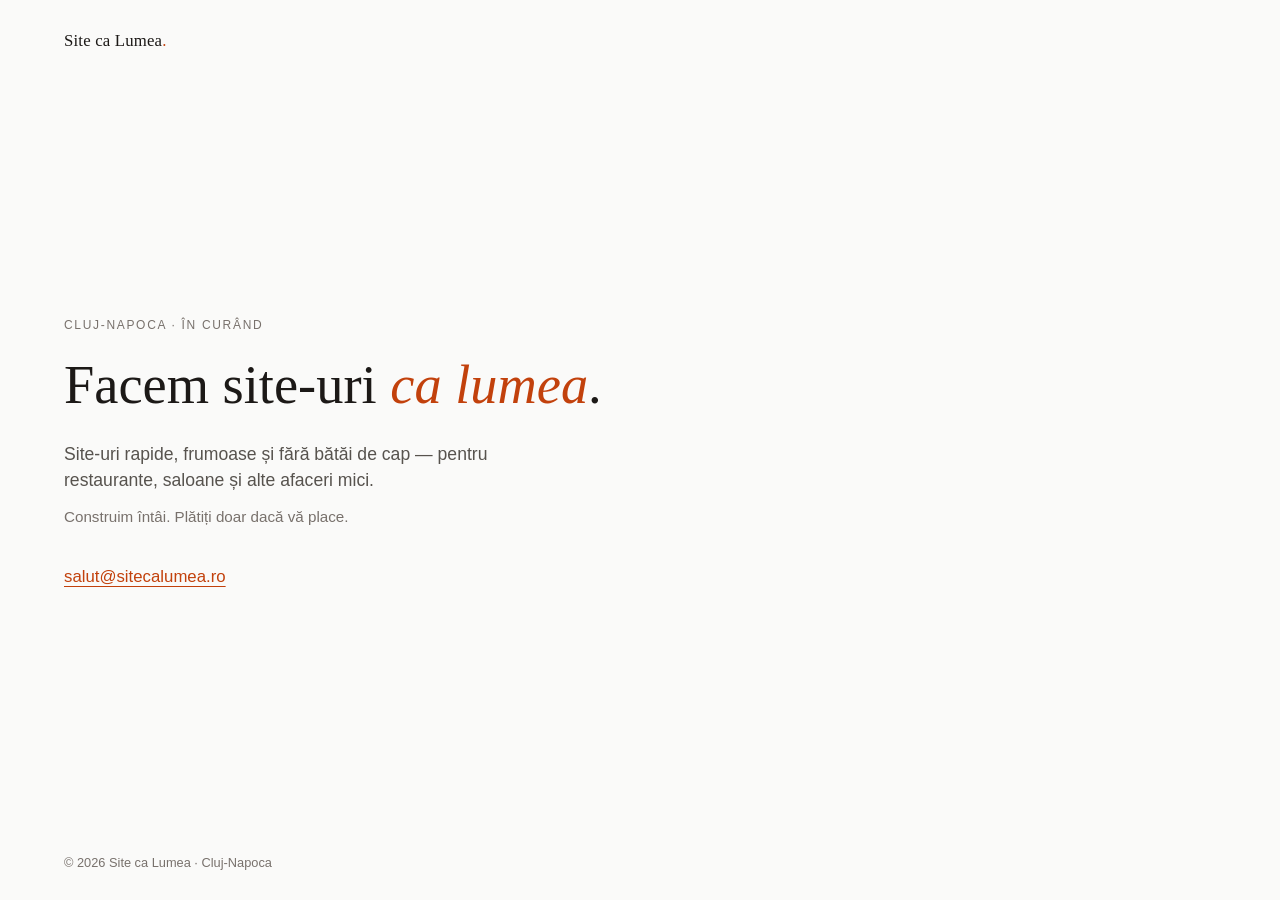
==== index.html @ 7f70842c "Placeholder v1 — Site ca Lumea Co-Authored-By: Claude Fable 5 <noreply@anthropic.com>" ====
<!doctype html>
<html lang="ro">
<head>
<meta charset="utf-8">
<meta name="viewport" content="width=device-width, initial-scale=1">
<title>Site ca Lumea — site-uri pentru afaceri mici, Cluj</title>
<meta name="description" content="Site-uri rapide și frumoase pentru afaceri mici din Cluj — restaurante, saloane, servicii. În curând.">
<meta property="og:title" content="Site ca Lumea">
<meta property="og:description" content="Site-uri rapide și frumoase pentru afaceri mici din Cluj. În curând.">
<meta property="og:type" content="website">
<meta property="og:url" content="https://sitecalumea.ro/">
<link rel="icon" href="data:image/svg+xml,%3Csvg xmlns='http://www.w3.org/2000/svg' viewBox='0 0 32 32'%3E%3Ccircle cx='16' cy='16' r='12' fill='%23c2410c'/%3E%3C/svg%3E">
<style>
  :root {
    --bg: #fafaf9;
    --ink: #1c1917;
    --muted: #57534e;
    --faint: #78716c;
    --accent: #c2410c;
    --accent-strong: #9a3412;
  }
  @media (prefers-color-scheme: dark) {
    :root {
      --bg: #1c1917;
      --ink: #fafaf9;
      --muted: #d6d3d1;
      --faint: #a8a29e;
      --accent: #fb923c;
      --accent-strong: #fdba74;
    }
  }
  * { margin: 0; padding: 0; box-sizing: border-box; }
  body {
    background: var(--bg);
    color: var(--ink);
    font-family: -apple-system, BlinkMacSystemFont, "Segoe UI", Roboto, sans-serif;
    line-height: 1.5;
    min-height: 100dvh;
    display: flex;
    flex-direction: column;
    padding: 1.75rem clamp(1.25rem, 6vw, 4rem);
  }
  ::selection { background: var(--accent); color: var(--bg); }
  header .wordmark {
    font-family: Georgia, Cambria, "Times New Roman", serif;
    font-size: 1.05rem;
    letter-spacing: 0.01em;
  }
  header .wordmark::after { content: "."; color: var(--accent); }
  main {
    flex: 1;
    display: flex;
    flex-direction: column;
    justify-content: center;
    max-width: 36rem;
    padding: 4rem 0;
    animation: rise 0.7s ease-out both;
  }
  .overline {
    font-size: 0.75rem;
    letter-spacing: 0.14em;
    text-transform: uppercase;
    color: var(--faint);
    margin-bottom: 1.25rem;
  }
  h1 {
    font-family: Georgia, Cambria, "Times New Roman", serif;
    font-weight: 400;
    font-size: clamp(2.1rem, 6.5vw, 3.4rem);
    line-height: 1.15;
    margin-bottom: 1.5rem;
  }
  h1 em { font-style: italic; color: var(--accent); }
  .lead {
    font-size: 1.1rem;
    color: var(--muted);
    margin-bottom: 0.75rem;
    max-width: 32rem;
  }
  .promise {
    font-size: 0.95rem;
    color: var(--faint);
    margin-bottom: 2.25rem;
  }
  .contact {
    font-size: 1.05rem;
    color: var(--accent);
    text-decoration: underline;
    text-underline-offset: 0.25em;
    text-decoration-thickness: 1px;
    transition: color 0.15s ease;
    width: fit-content;
  }
  .contact:hover { color: var(--accent-strong); }
  .contact:focus-visible {
    outline: 2px solid var(--accent);
    outline-offset: 4px;
    border-radius: 2px;
  }
  footer {
    font-size: 0.8rem;
    color: var(--faint);
  }
  @keyframes rise {
    from { opacity: 0; transform: translateY(12px); }
    to { opacity: 1; transform: none; }
  }
  @media (prefers-reduced-motion: reduce) {
    *, *::before, *::after {
      animation-duration: 0.01ms !important;
      animation-iteration-count: 1 !important;
      transition-duration: 0.01ms !important;
    }
  }
</style>
</head>
<body>
  <header>
    <span class="wordmark">Site ca Lumea</span>
  </header>
  <main>
    <p class="overline">Cluj-Napoca · în curând</p>
    <h1>Facem site-uri <em>ca lumea</em>.</h1>
    <p class="lead">Site-uri rapide, frumoase și fără bătăi de cap — pentru restaurante, saloane și alte afaceri mici.</p>
    <p class="promise">Construim întâi. Plătiți doar dacă vă place.</p>
    <a class="contact" href="mailto:salut@sitecalumea.ro">salut@sitecalumea.ro</a>
  </main>
  <footer>
    <p>© 2026 Site ca Lumea · Cluj-Napoca</p>
  </footer>
</body>
</html>
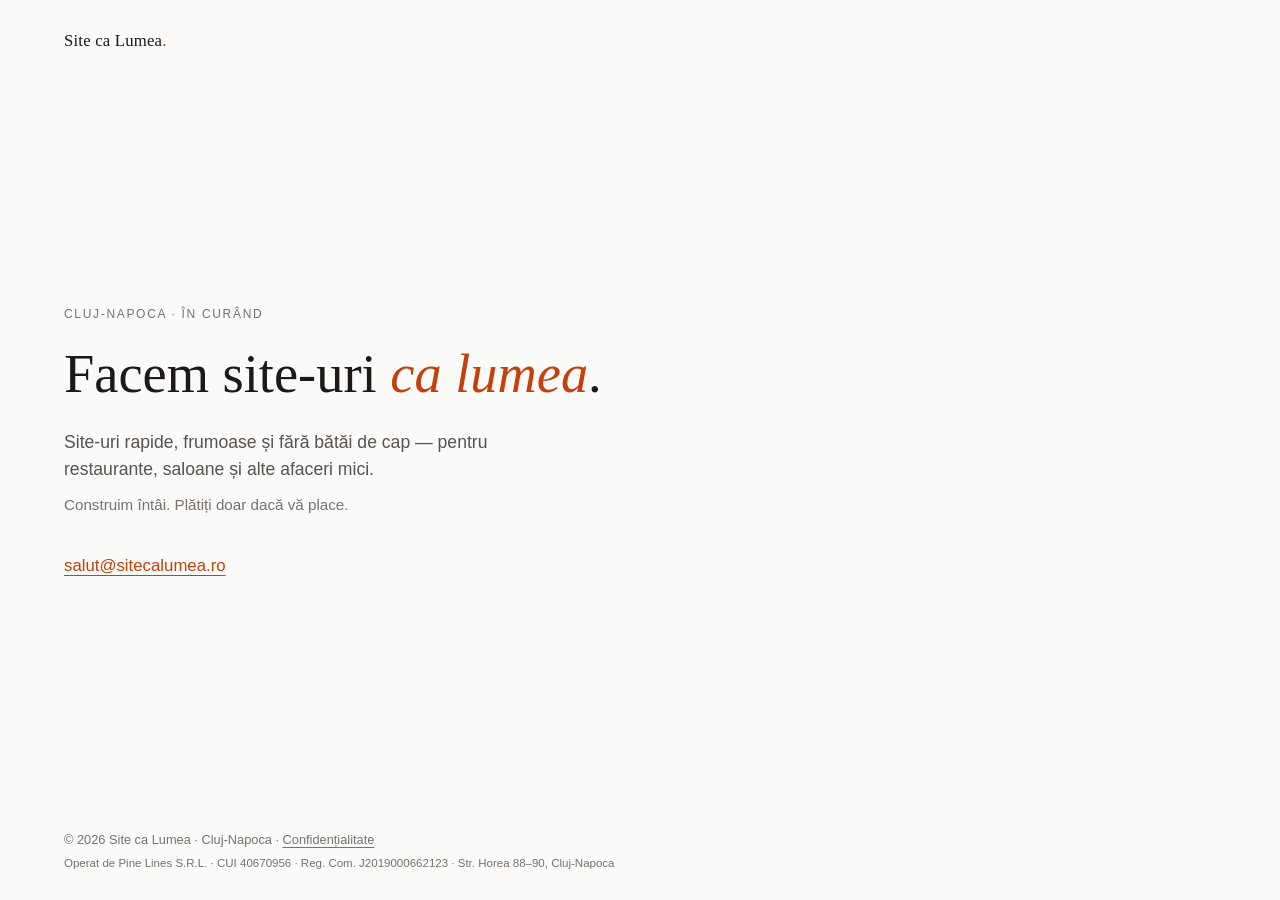
==== commit f3616b00: "Legal footer (Pine Lines SRL identification) + privacy policy page Co-Authored-By: Claude Fable 5 <n" ====
--- a/index.html
+++ b/index.html
@@ -101,6 +101,15 @@
     font-size: 0.8rem;
     color: var(--faint);
   }
+  footer a {
+    color: var(--faint);
+    text-decoration: underline;
+    text-underline-offset: 0.2em;
+    text-decoration-thickness: 1px;
+    transition: color 0.15s ease;
+  }
+  footer a:hover { color: var(--accent); }
+  footer .legal { margin-top: 0.35rem; font-size: 0.72rem; }
   @keyframes rise {
     from { opacity: 0; transform: translateY(12px); }
     to { opacity: 1; transform: none; }
@@ -126,7 +135,8 @@
     <a class="contact" href="mailto:salut@sitecalumea.ro">salut@sitecalumea.ro</a>
   </main>
   <footer>
-    <p>© 2026 Site ca Lumea · Cluj-Napoca</p>
+    <p>© 2026 Site ca Lumea · Cluj-Napoca · <a href="/confidentialitate.html">Confidențialitate</a></p>
+    <p class="legal">Operat de Pine Lines S.R.L. · CUI 40670956 · Reg. Com. J2019000662123 · Str. Horea 88–90, Cluj-Napoca</p>
   </footer>
 </body>
 </html>
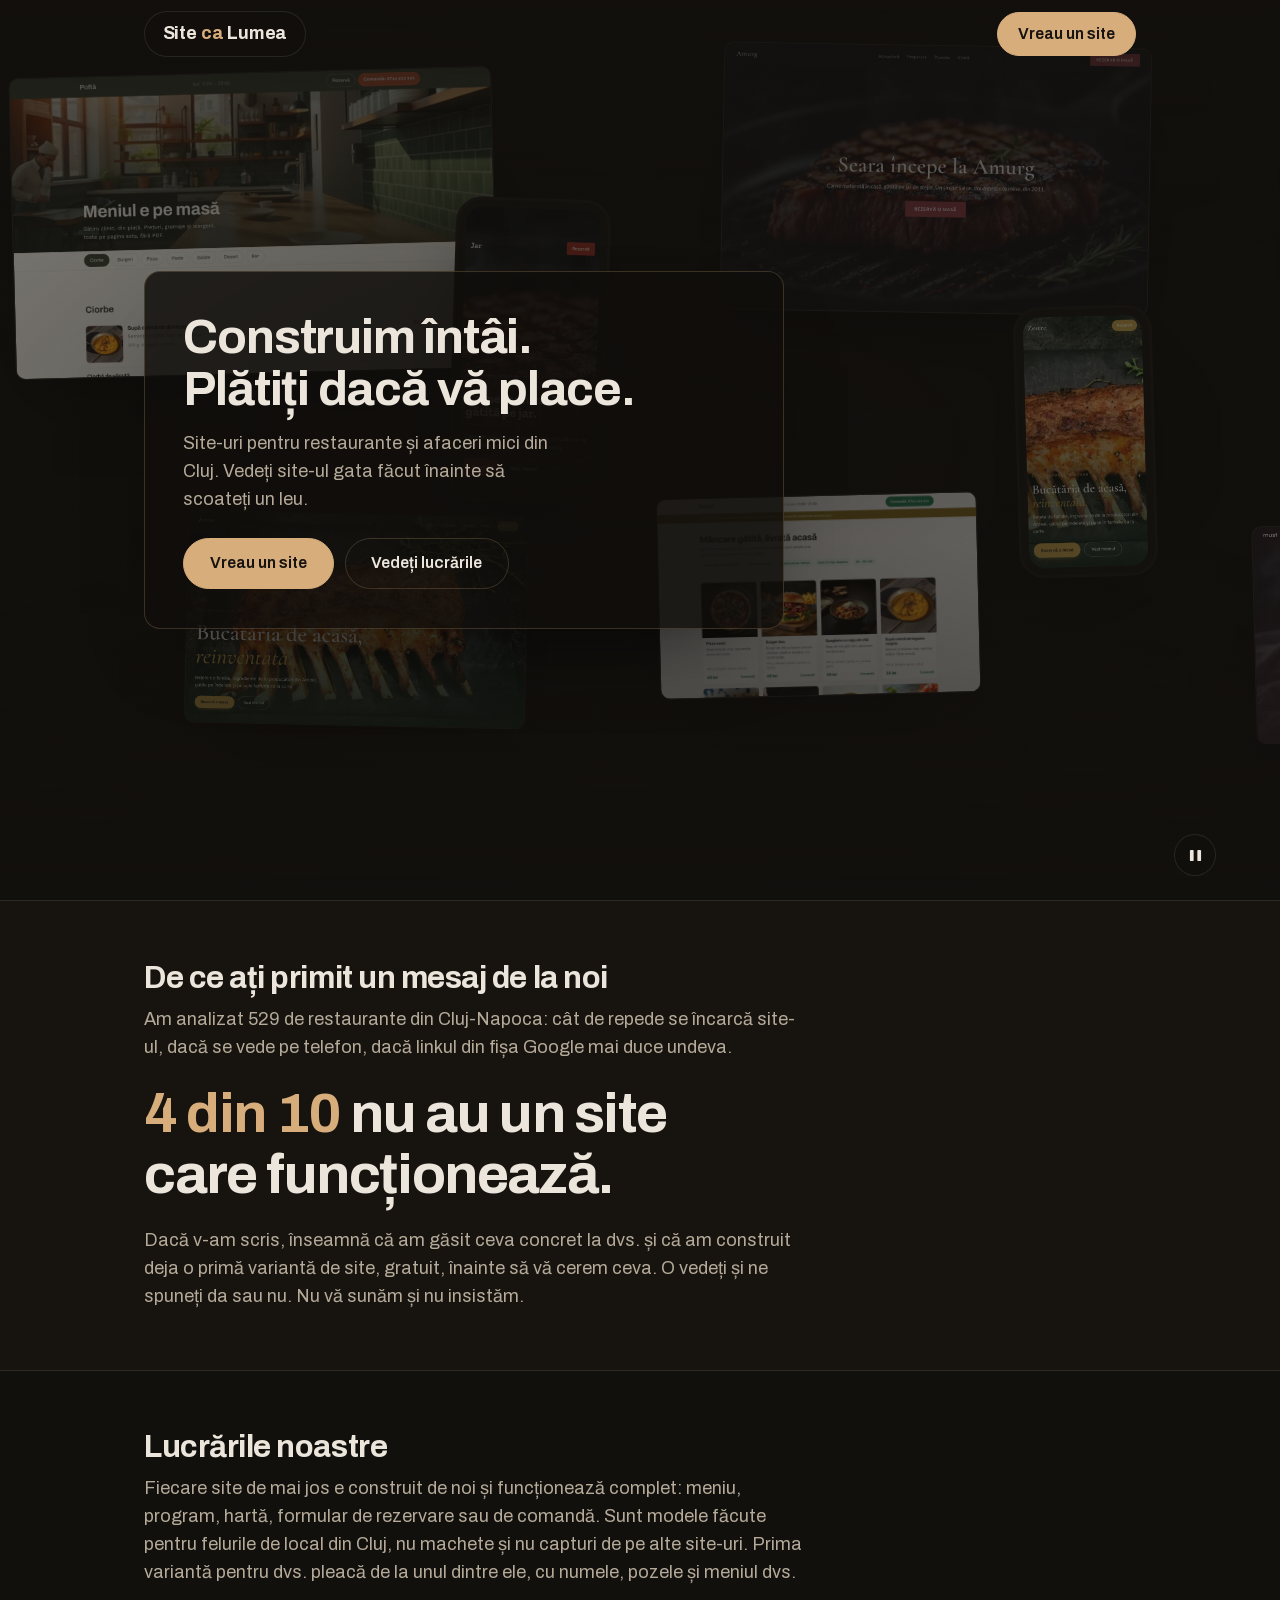
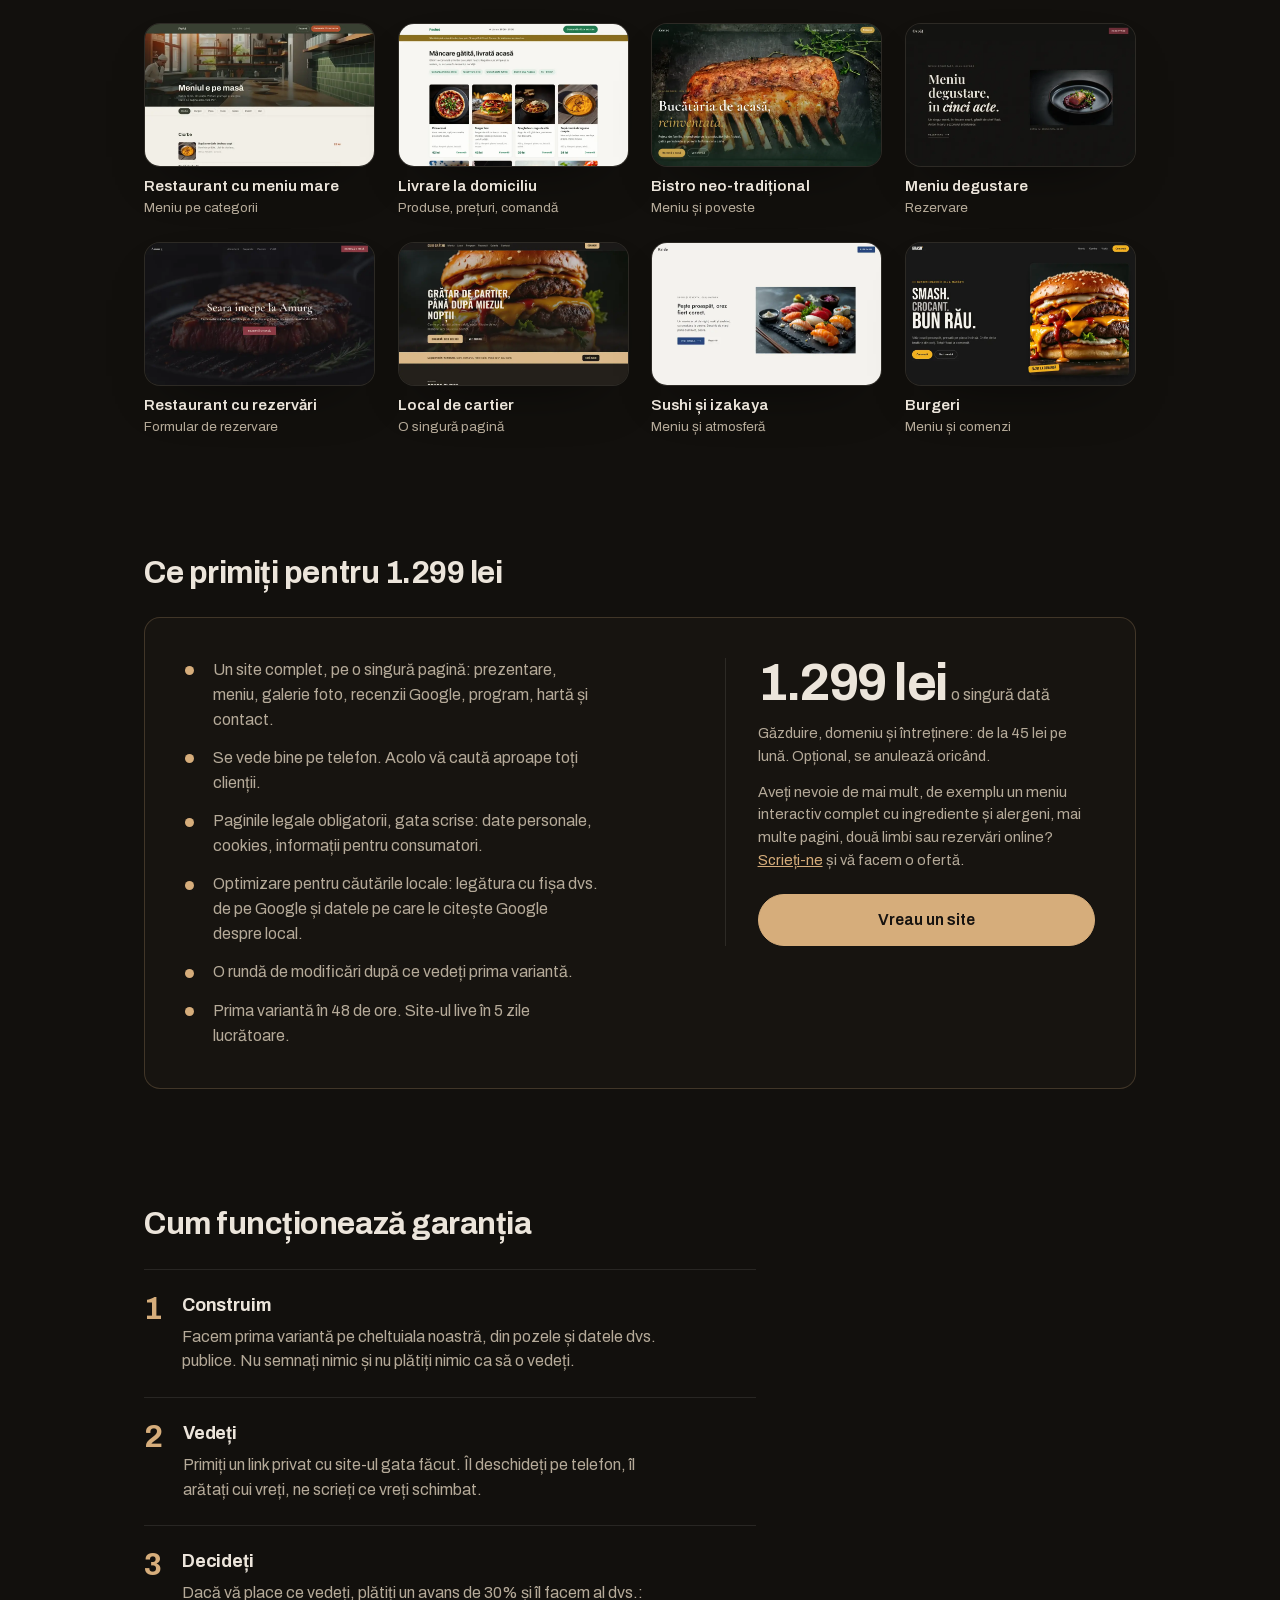
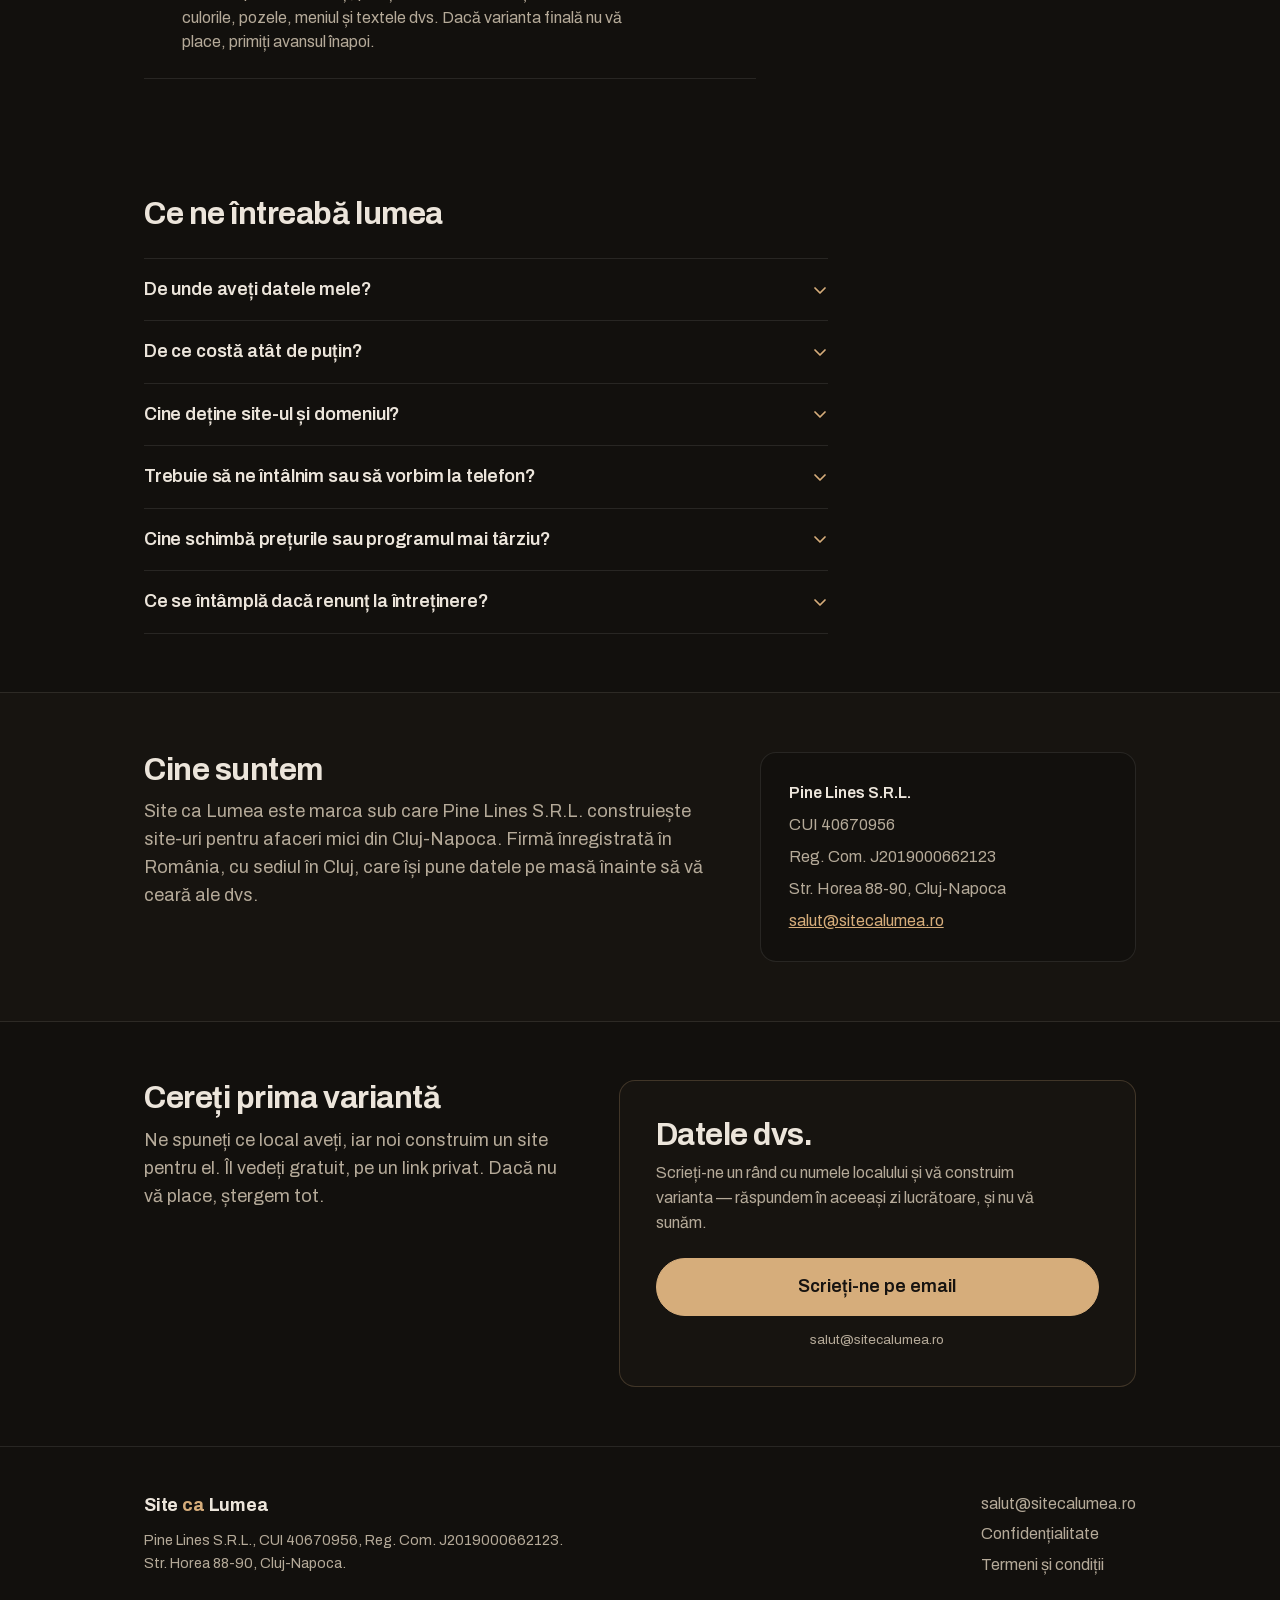
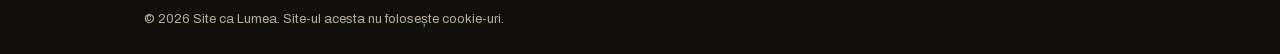
==== commit da479faa: "Serve the real site instead of the coming-soon placeholder Replaces the 4.4KB "În curând" page with " ====
--- a/index.html
+++ b/index.html
@@ -1,142 +1,166 @@
-<!doctype html>
-<html lang="ro">
-<head>
-<meta charset="utf-8">
-<meta name="viewport" content="width=device-width, initial-scale=1">
-<title>Site ca Lumea — site-uri pentru afaceri mici, Cluj</title>
-<meta name="description" content="Site-uri rapide și frumoase pentru afaceri mici din Cluj — restaurante, saloane, servicii. În curând.">
-<meta property="og:title" content="Site ca Lumea">
-<meta property="og:description" content="Site-uri rapide și frumoase pentru afaceri mici din Cluj. În curând.">
-<meta property="og:type" content="website">
-<meta property="og:url" content="https://sitecalumea.ro/">
-<link rel="icon" href="data:image/svg+xml,%3Csvg xmlns='http://www.w3.org/2000/svg' viewBox='0 0 32 32'%3E%3Ccircle cx='16' cy='16' r='12' fill='%23c2410c'/%3E%3C/svg%3E">
-<style>
-  :root {
-    --bg: #fafaf9;
-    --ink: #1c1917;
-    --muted: #57534e;
-    --faint: #78716c;
-    --accent: #c2410c;
-    --accent-strong: #9a3412;
-  }
-  @media (prefers-color-scheme: dark) {
-    :root {
-      --bg: #1c1917;
-      --ink: #fafaf9;
-      --muted: #d6d3d1;
-      --faint: #a8a29e;
-      --accent: #fb923c;
-      --accent-strong: #fdba74;
+<!DOCTYPE html><html lang="ro"> <head><meta charset="utf-8"><meta name="viewport" content="width=device-width, initial-scale=1"><title>Site ca Lumea | Site-uri pentru restaurante și afaceri mici din Cluj</title><meta name="description" content="Construim site-ul întâi și îl vedeți gratuit. Plătiți doar dacă vă place ce vedeți. Site-uri rapide pentru restaurante și afaceri mici din Cluj-Napoca."><link rel="canonical" href="https://sitecalumea.ro"><link rel="preload" href="/fonts/archivo-latin.woff2" as="font" type="font/woff2" crossorigin><link rel="icon" href="/favicon.svg" type="image/svg+xml"><meta property="og:type" content="website"><meta property="og:locale" content="ro_RO"><meta property="og:site_name" content="Site ca Lumea"><meta property="og:title" content="Site ca Lumea | Site-uri pentru restaurante și afaceri mici din Cluj"><meta property="og:description" content="Construim site-ul întâi și îl vedeți gratuit. Plătiți doar dacă vă place ce vedeți. Site-uri rapide pentru restaurante și afaceri mici din Cluj-Napoca."><meta property="og:url" content="https://sitecalumea.ro"><script>
+      document.documentElement.classList.add('js');
+    </script><style>@font-face{font-family:Archivo;font-style:normal;font-weight:400 700;font-display:swap;src:url(/fonts/archivo-latin-ext.woff2) format("woff2");unicode-range:U+0100-02BA,U+02BD-02C5,U+02C7-02CC,U+02CE-02D7,U+02DD-02FF,U+0304,U+0308,U+0329,U+1D00-1DBF,U+1E00-1E9F,U+1EF2-1EFF,U+2020,U+20A0-20AB,U+20AD-20C0,U+2113,U+2C60-2C7F,U+A720-A7FF}@font-face{font-family:Archivo;font-style:normal;font-weight:400 700;font-display:swap;src:url(/fonts/archivo-latin.woff2) format("woff2");unicode-range:U+0000-00FF,U+0131,U+0152-0153,U+02BB-02BC,U+02C6,U+02DA,U+02DC,U+0304,U+0308,U+0329,U+2000-206F,U+20AC,U+2122,U+2191,U+2193,U+2212,U+2215,U+FEFF,U+FFFD}:root{--ink: #12100d;--ink-2: #171410;--ink-3: #1e1a15;--bone: #ece5db;--bone-dim: #b5aa99;--tan: #d6ad7b;--tan-ink: #171310;--hair: rgba(236, 229, 219, .1);--hair-tan: rgba(214, 173, 123, .22);--r-sm: 10px;--r-md: 16px;--t-hero: clamp(2.1rem, 3.4vw + 1rem, 3.5rem);--t-big: clamp(1.5rem, 1.1vw + 1.05rem, 2.05rem);--t-lead: 1.125rem;--t-body: 1rem;--wrap: 1120px;--pad: clamp(1.15rem, 5vw, 4.5rem)}*{margin:0;padding:0;box-sizing:border-box}html{scroll-behavior:smooth}body{font-family:Archivo,-apple-system,BlinkMacSystemFont,Segoe UI,Roboto,sans-serif;font-size:var(--t-body);line-height:1.55;background:var(--ink);color:var(--bone);overflow-x:clip;-webkit-font-smoothing:antialiased}img{display:block;max-width:100%}a{color:inherit}::selection{background:var(--tan);color:var(--tan-ink)}:focus-visible{outline:2px solid var(--tan);outline-offset:3px;border-radius:4px}.tan{color:var(--tan)}.wrap{max-width:var(--wrap);margin-inline:auto;padding-inline:var(--pad)}.section{padding-block:clamp(3rem,6.5vh,5rem)}.h2{font-size:var(--t-big);font-weight:700;letter-spacing:-.015em;line-height:1.14}.lead{font-size:var(--t-lead);color:var(--bone-dim);max-width:60ch;margin-top:.7rem}.btn{display:inline-block;font:inherit;font-weight:600;text-decoration:none;text-align:center;background:var(--tan);color:var(--tan-ink);border:1px solid var(--tan);cursor:pointer;border-radius:999px;padding:.78rem 1.6rem;white-space:nowrap;transition:background-color .15s ease,transform .15s ease}.btn:hover{background:#e4c093;border-color:#e4c093;transform:translateY(-1px)}.btn-ghost{background:transparent;color:var(--bone);border-color:var(--hair-tan)}.btn-ghost:hover{background:var(--ink-2);border-color:var(--tan);transform:translateY(-1px)}.skip{position:absolute;left:-9999px;top:0;z-index:20;background:var(--tan);color:var(--tan-ink);font-weight:600;padding:.6rem 1rem;border-radius:0 0 var(--r-sm) 0}.skip:focus{left:0}html.js .reveal{opacity:0;transform:translateY(18px);transition:opacity .6s ease,transform .6s ease}html.js .reveal.visible{opacity:1;transform:none}@media(prefers-reduced-motion:reduce){*,*:before,*:after{animation-duration:.01ms!important;animation-iteration-count:1!important;transition-duration:.01ms!important;scroll-behavior:auto!important}html.js .reveal{opacity:1!important;transform:none!important}}.footer[data-astro-cid-sz7xmlte]{border-top:1px solid var(--hair);padding-block:clamp(2rem,5vh,3rem) 1.5rem}.footer-inner[data-astro-cid-sz7xmlte]{display:flex;justify-content:space-between;align-items:flex-start;gap:1.5rem 2rem;flex-wrap:wrap}.wordmark[data-astro-cid-sz7xmlte]{font-weight:700;font-size:var(--t-lead);letter-spacing:-.01em;text-decoration:none}.wordmark[data-astro-cid-sz7xmlte] span[data-astro-cid-sz7xmlte]{color:var(--tan)}.footer-legal[data-astro-cid-sz7xmlte]{font-style:normal;color:var(--bone-dim);font-size:.9rem;margin-top:.6rem;line-height:1.6}.footer-meta[data-astro-cid-sz7xmlte]{display:flex;flex-direction:column;gap:.35rem;color:var(--bone-dim)}.footer-meta[data-astro-cid-sz7xmlte] a[data-astro-cid-sz7xmlte]{text-decoration:none;transition:color .15s ease}.footer-meta[data-astro-cid-sz7xmlte] a[data-astro-cid-sz7xmlte]:hover{color:var(--bone)}.footer-note[data-astro-cid-sz7xmlte]{color:var(--bone-dim);font-size:.82rem;margin-top:2rem}
+.nav[data-astro-cid-dmqpwcec]{position:relative;z-index:6;height:68px;display:flex;align-items:center;justify-content:space-between;gap:1rem;padding-inline:var(--pad);max-width:var(--wrap);margin-inline:auto}.nav-overlay[data-astro-cid-dmqpwcec]{position:absolute;top:0;left:50%;transform:translate(-50%);width:100%}.wordmark[data-astro-cid-dmqpwcec]{font-weight:700;font-size:var(--t-lead);letter-spacing:-.01em;text-decoration:none}.wordmark[data-astro-cid-dmqpwcec] span[data-astro-cid-dmqpwcec]{color:var(--tan)}.nav-overlay[data-astro-cid-dmqpwcec] .wordmark[data-astro-cid-dmqpwcec]{background:#12100deb;border:1px solid var(--hair);border-radius:999px;padding:.5rem 1.1rem}.nav-cta[data-astro-cid-dmqpwcec]{padding:.55rem 1.25rem}@media(max-width:720px){.nav[data-astro-cid-dmqpwcec]{height:60px}.nav-cta[data-astro-cid-dmqpwcec]{display:none}}
+</style>
+<link rel="stylesheet" href="/_astro/index.B5yaWvna.css">
+<link rel="stylesheet" href="/_astro/index.HXVgVBc5.css"></head> <body> <a class="skip" href="#continut">Sari la conținut</a>   <header class="hero" id="sus" data-astro-cid-spxqgxvg> <div class="wall" role="presentation" data-astro-cid-spxqgxvg> <div class="wall-track" data-astro-cid-spxqgxvg> <div class="wall-set" data-astro-cid-spxqgxvg> <div class="cluster cluster-a" data-astro-cid-spxqgxvg> <figure class="shot a-1" data-astro-cid-spxqgxvg> <img src="/proof/pofta-desktop.webp" alt="Site pentru un restaurant cu meniu mare, construit de noi" width="1280" height="800" decoding="async" loading="eager" fetchpriority="high" data-astro-cid-spxqgxvg> </figure><figure class="shot a-2" data-astro-cid-spxqgxvg> <img src="/proof/bistro-desktop.webp" alt="Site pentru un bistro neo-tradițional, construit de noi" width="1280" height="800" decoding="async" loading="eager" fetchpriority="high" data-astro-cid-spxqgxvg> </figure> <div class="phone a-3" data-astro-cid-spxqgxvg> <div class="phone-screen" data-astro-cid-spxqgxvg> <img src="/proof/jar-mobile.webp" alt="Site de steakhouse pe telefon" width="400" height="845" decoding="async" loading="eager" data-astro-cid-spxqgxvg> </div> </div> </div><div class="cluster cluster-b" data-astro-cid-spxqgxvg> <figure class="shot b-1" data-astro-cid-spxqgxvg> <img src="/proof/amurg-desktop.webp" alt="Site de restaurant cu formular de rezervare, construit de noi" width="1280" height="800" decoding="async" loading="lazy" data-astro-cid-spxqgxvg> </figure><figure class="shot b-2" data-astro-cid-spxqgxvg> <img src="/proof/pachet-desktop.webp" alt="Site de livrare la domiciliu, cu produse și prețuri, construit de noi" width="1280" height="800" decoding="async" loading="lazy" data-astro-cid-spxqgxvg> </figure> <div class="phone b-3" data-astro-cid-spxqgxvg> <div class="phone-screen" data-astro-cid-spxqgxvg> <img src="/proof/bistro-mobile.webp" alt="Site de bistro pe telefon, secțiunea de meniu" width="400" height="845" decoding="async" loading="lazy" data-astro-cid-spxqgxvg> </div> </div> </div><div class="cluster cluster-c" data-astro-cid-spxqgxvg> <figure class="shot c-1" data-astro-cid-spxqgxvg> <img src="/proof/foc-aluat-desktop.webp" alt="Site de pizzerie, construit de noi" width="1280" height="800" decoding="async" loading="lazy" data-astro-cid-spxqgxvg> </figure><figure class="shot c-2" data-astro-cid-spxqgxvg> <img src="/proof/must-desktop.webp" alt="Site de cramă, construit de noi" width="1280" height="800" decoding="async" loading="lazy" data-astro-cid-spxqgxvg> </figure>  </div> </div><div class="wall-set" aria-hidden="true" data-astro-cid-spxqgxvg> <div class="cluster cluster-a" data-astro-cid-spxqgxvg> <figure class="shot a-1" data-astro-cid-spxqgxvg> <img src="/proof/pofta-desktop.webp" alt width="1280" height="800" decoding="async" loading="lazy" data-astro-cid-spxqgxvg> </figure><figure class="shot a-2" data-astro-cid-spxqgxvg> <img src="/proof/bistro-desktop.webp" alt width="1280" height="800" decoding="async" loading="lazy" data-astro-cid-spxqgxvg> </figure> <div class="phone a-3" data-astro-cid-spxqgxvg> <div class="phone-screen" data-astro-cid-spxqgxvg> <img src="/proof/jar-mobile.webp" alt width="400" height="845" decoding="async" loading="lazy" data-astro-cid-spxqgxvg> </div> </div> </div><div class="cluster cluster-b" data-astro-cid-spxqgxvg> <figure class="shot b-1" data-astro-cid-spxqgxvg> <img src="/proof/amurg-desktop.webp" alt width="1280" height="800" decoding="async" loading="lazy" data-astro-cid-spxqgxvg> </figure><figure class="shot b-2" data-astro-cid-spxqgxvg> <img src="/proof/pachet-desktop.webp" alt width="1280" height="800" decoding="async" loading="lazy" data-astro-cid-spxqgxvg> </figure> <div class="phone b-3" data-astro-cid-spxqgxvg> <div class="phone-screen" data-astro-cid-spxqgxvg> <img src="/proof/bistro-mobile.webp" alt width="400" height="845" decoding="async" loading="lazy" data-astro-cid-spxqgxvg> </div> </div> </div><div class="cluster cluster-c" data-astro-cid-spxqgxvg> <figure class="shot c-1" data-astro-cid-spxqgxvg> <img src="/proof/foc-aluat-desktop.webp" alt width="1280" height="800" decoding="async" loading="lazy" data-astro-cid-spxqgxvg> </figure><figure class="shot c-2" data-astro-cid-spxqgxvg> <img src="/proof/must-desktop.webp" alt width="1280" height="800" decoding="async" loading="lazy" data-astro-cid-spxqgxvg> </figure>  </div> </div> </div> <div class="wall-veil" data-astro-cid-spxqgxvg></div> </div> <nav class="nav nav-overlay" aria-label="Navigare principală" data-astro-cid-dmqpwcec> <a class="wordmark" href="/" data-astro-cid-dmqpwcec>Site <span data-astro-cid-dmqpwcec>ca</span> Lumea</a> <a class="btn nav-cta" href="#comanda" data-astro-cid-dmqpwcec>Vreau un site</a> </nav>  <div class="hero-panel" data-astro-cid-spxqgxvg>  <div class="hero-card" data-astro-cid-j7pv25f6> <h1 data-astro-cid-j7pv25f6>Construim întâi.<br data-astro-cid-j7pv25f6>Plătiți dacă vă place.</h1> <p class="hero-sub" data-astro-cid-j7pv25f6>
+Site-uri pentru restaurante și afaceri mici din Cluj. Vedeți site-ul
+        gata făcut înainte să scoateți un leu.
+</p> <div class="hero-cta" data-astro-cid-j7pv25f6> <a class="btn" href="#comanda" data-astro-cid-j7pv25f6>Vreau un site</a> <a class="btn btn-ghost" href="#lucrari" data-astro-cid-j7pv25f6>Vedeți lucrările</a> </div> </div>  </div> <button class="wall-toggle" type="button" hidden aria-pressed="false" data-wall-toggle aria-label="Oprește mișcarea imaginilor" data-astro-cid-spxqgxvg> <svg class="icon-pause" viewBox="0 0 14 14" aria-hidden="true" data-astro-cid-spxqgxvg><rect x="1" y="1" width="4" height="12" rx="1" data-astro-cid-spxqgxvg></rect><rect x="9" y="1" width="4" height="12" rx="1" data-astro-cid-spxqgxvg></rect></svg> <svg class="icon-play" viewBox="0 0 14 14" aria-hidden="true" data-astro-cid-spxqgxvg><path d="M3 1.5v11a1 1 0 0 0 1.5.87l9-5.5a1 1 0 0 0 0-1.74l-9-5.5A1 1 0 0 0 3 1.5z" data-astro-cid-spxqgxvg></path></svg> </button> </header>  <script>
+  (function () {
+    var hero = document.querySelector('.hero');
+    var toggle = document.querySelector('[data-wall-toggle]');
+    if (!hero || !toggle) return;
+    if (window.matchMedia('(prefers-reduced-motion: reduce)').matches) return;
+    toggle.hidden = false;
+    toggle.addEventListener('click', function () {
+      var paused = hero.classList.toggle('pan-paused');
+      toggle.setAttribute('aria-pressed', String(paused));
+      toggle.setAttribute('aria-label', paused ? 'Pornește mișcarea imaginilor' : 'Oprește mișcarea imaginilor');
+    });
+  })();
+</script> <main id="continut" data-astro-cid-j7pv25f6> <!-- The question a cold-contacted owner actually arrived with. --> <section class="section explain" aria-labelledby="de-ce" data-astro-cid-j7pv25f6> <div class="wrap" data-astro-cid-j7pv25f6> <h2 id="de-ce" class="h2 reveal" data-astro-cid-j7pv25f6>De ce ați primit un mesaj de la noi</h2> <p class="lead reveal" data-astro-cid-j7pv25f6>
+Am analizat 529 de restaurante din Cluj-Napoca: cât de
+          repede se încarcă site-ul, dacă se vede pe telefon, dacă linkul din fișa
+          Google mai duce undeva.
+</p> <p class="stat reveal" data-astro-cid-j7pv25f6> <span class="tan" data-astro-cid-j7pv25f6>4 din 10</span> nu au un site care funcționează.
+</p> <p class="lead reveal" data-astro-cid-j7pv25f6>
+Dacă v-am scris, înseamnă că am găsit ceva concret la dvs. și că am
+          construit deja o primă variantă de site, gratuit, înainte să vă cerem
+          ceva. O vedeți și ne spuneți da sau nu. Nu vă sunăm și nu insistăm.
+</p> </div> </section> <section class="section proof" aria-labelledby="lucrari" data-astro-cid-szoxjj3c> <div class="wrap" data-astro-cid-szoxjj3c> <h2 id="lucrari" class="h2 reveal" data-astro-cid-szoxjj3c>Lucrările noastre</h2> <p class="lead reveal" data-astro-cid-szoxjj3c>
+Fiecare site de mai jos e construit de noi și funcționează complet: meniu,
+      program, hartă, formular de rezervare sau de comandă. Sunt modele făcute
+      pentru felurile de local din Cluj, nu machete și nu capturi de pe alte
+      site-uri. Prima variantă pentru dvs. pleacă de la unul dintre ele, cu
+      numele, pozele și meniul dvs.
+</p> <ul class="grid reveal" aria-label="Exemple de site-uri construite de noi" data-astro-cid-szoxjj3c> <li class="cap" data-astro-cid-szoxjj3c> <figure data-astro-cid-szoxjj3c> <div class="cap-shot" data-astro-cid-szoxjj3c> <img src="/proof/pofta-desktop-strip.webp" alt="Site cu meniu mare, împărțit pe categorii" width="900" height="563" loading="lazy" decoding="async" data-astro-cid-szoxjj3c> </div> <figcaption data-astro-cid-szoxjj3c> <span class="cap-name" data-astro-cid-szoxjj3c>Restaurant cu meniu mare</span> <span class="cap-note" data-astro-cid-szoxjj3c>Meniu pe categorii</span> </figcaption> </figure> </li><li class="cap" data-astro-cid-szoxjj3c> <figure data-astro-cid-szoxjj3c> <div class="cap-shot" data-astro-cid-szoxjj3c> <img src="/proof/pachet-desktop-strip.webp" alt="Site de livrare, cu produse și reguli de livrare" width="900" height="563" loading="lazy" decoding="async" data-astro-cid-szoxjj3c> </div> <figcaption data-astro-cid-szoxjj3c> <span class="cap-name" data-astro-cid-szoxjj3c>Livrare la domiciliu</span> <span class="cap-note" data-astro-cid-szoxjj3c>Produse, prețuri, comandă</span> </figcaption> </figure> </li><li class="cap" data-astro-cid-szoxjj3c> <figure data-astro-cid-szoxjj3c> <div class="cap-shot" data-astro-cid-szoxjj3c> <img src="/proof/bistro-desktop-strip.webp" alt="Site pentru un bistro neo-tradițional" width="900" height="563" loading="lazy" decoding="async" data-astro-cid-szoxjj3c> </div> <figcaption data-astro-cid-szoxjj3c> <span class="cap-name" data-astro-cid-szoxjj3c>Bistro neo-tradițional</span> <span class="cap-note" data-astro-cid-szoxjj3c>Meniu și poveste</span> </figcaption> </figure> </li><li class="cap" data-astro-cid-szoxjj3c> <figure data-astro-cid-szoxjj3c> <div class="cap-shot" data-astro-cid-szoxjj3c> <img src="/proof/ospat-desktop-strip.webp" alt="Site pentru un restaurant cu meniu degustare" width="900" height="563" loading="lazy" decoding="async" data-astro-cid-szoxjj3c> </div> <figcaption data-astro-cid-szoxjj3c> <span class="cap-name" data-astro-cid-szoxjj3c>Meniu degustare</span> <span class="cap-note" data-astro-cid-szoxjj3c>Rezervare</span> </figcaption> </figure> </li><li class="cap" data-astro-cid-szoxjj3c> <figure data-astro-cid-szoxjj3c> <div class="cap-shot" data-astro-cid-szoxjj3c> <img src="/proof/amurg-desktop-strip.webp" alt="Site de restaurant cu formular de rezervare" width="900" height="563" loading="lazy" decoding="async" data-astro-cid-szoxjj3c> </div> <figcaption data-astro-cid-szoxjj3c> <span class="cap-name" data-astro-cid-szoxjj3c>Restaurant cu rezervări</span> <span class="cap-note" data-astro-cid-szoxjj3c>Formular de rezervare</span> </figcaption> </figure> </li><li class="cap" data-astro-cid-szoxjj3c> <figure data-astro-cid-szoxjj3c> <div class="cap-shot" data-astro-cid-szoxjj3c> <img src="/proof/cuib-gratar-desktop-strip.webp" alt="Site pentru un local de cartier" width="900" height="563" loading="lazy" decoding="async" data-astro-cid-szoxjj3c> </div> <figcaption data-astro-cid-szoxjj3c> <span class="cap-name" data-astro-cid-szoxjj3c>Local de cartier</span> <span class="cap-note" data-astro-cid-szoxjj3c>O singură pagină</span> </figcaption> </figure> </li><li class="cap" data-astro-cid-szoxjj3c> <figure data-astro-cid-szoxjj3c> <div class="cap-shot" data-astro-cid-szoxjj3c> <img src="/proof/kaido-desktop-strip.webp" alt="Site pentru un local de sushi" width="900" height="563" loading="lazy" decoding="async" data-astro-cid-szoxjj3c> </div> <figcaption data-astro-cid-szoxjj3c> <span class="cap-name" data-astro-cid-szoxjj3c>Sushi și izakaya</span> <span class="cap-note" data-astro-cid-szoxjj3c>Meniu și atmosferă</span> </figcaption> </figure> </li><li class="cap" data-astro-cid-szoxjj3c> <figure data-astro-cid-szoxjj3c> <div class="cap-shot" data-astro-cid-szoxjj3c> <img src="/proof/grasu-desktop-strip.webp" alt="Site pentru un local de burgeri" width="900" height="563" loading="lazy" decoding="async" data-astro-cid-szoxjj3c> </div> <figcaption data-astro-cid-szoxjj3c> <span class="cap-name" data-astro-cid-szoxjj3c>Burgeri</span> <span class="cap-note" data-astro-cid-szoxjj3c>Meniu și comenzi</span> </figcaption> </figure> </li> </ul> </div> </section>  <!-- What 1.299 lei actually buys. The old page named the price and stopped. --> <section class="section offer-sec" aria-labelledby="pret" data-astro-cid-j7pv25f6> <div class="wrap" data-astro-cid-j7pv25f6> <h2 id="pret" class="h2 reveal" data-astro-cid-j7pv25f6>Ce primiți pentru 1.299 lei</h2> <div class="offer reveal" data-astro-cid-j7pv25f6> <ul class="incl" data-astro-cid-j7pv25f6> <li data-astro-cid-j7pv25f6>Un site complet, pe o singură pagină: prezentare, meniu, galerie foto, recenzii Google, program, hartă și contact.</li><li data-astro-cid-j7pv25f6>Se vede bine pe telefon. Acolo vă caută aproape toți clienții.</li><li data-astro-cid-j7pv25f6>Paginile legale obligatorii, gata scrise: date personale, cookies, informații pentru consumatori.</li><li data-astro-cid-j7pv25f6>Optimizare pentru căutările locale: legătura cu fișa dvs. de pe Google și datele pe care le citește Google despre local.</li><li data-astro-cid-j7pv25f6>O rundă de modificări după ce vedeți prima variantă.</li><li data-astro-cid-j7pv25f6>Prima variantă în 48 de ore. Site-ul live în 5 zile lucrătoare.</li> </ul> <div class="offer-foot" data-astro-cid-j7pv25f6> <p class="offer-price" data-astro-cid-j7pv25f6>1.299 lei<span class="offer-once" data-astro-cid-j7pv25f6> o singură dată</span></p> <p class="offer-note" data-astro-cid-j7pv25f6>
+Găzduire, domeniu și întreținere: de la 45 lei pe lună.
+              Opțional, se anulează oricând.
+</p> <p class="offer-note" data-astro-cid-j7pv25f6>
+Aveți nevoie de mai mult, de exemplu un meniu interactiv complet
+              cu ingrediente și alergeni, mai multe pagini, două limbi
+              sau rezervări online? <a href="mailto:salut@sitecalumea.ro" data-astro-cid-j7pv25f6>Scrieți-ne</a> și
+              vă facem o ofertă.
+</p> <a class="btn" href="#comanda" data-astro-cid-j7pv25f6>Vreau un site</a> </div> </div> </div> </section> <!-- The guarantee as a mechanism, not a slogan repeated four times. --> <section class="section how" aria-labelledby="garantie" data-astro-cid-j7pv25f6> <div class="wrap" data-astro-cid-j7pv25f6> <h2 id="garantie" class="h2 reveal" data-astro-cid-j7pv25f6>Cum funcționează garanția</h2> <ol class="steps" data-astro-cid-j7pv25f6> <li class="step reveal" data-astro-cid-j7pv25f6> <span class="step-idx" aria-hidden="true" data-astro-cid-j7pv25f6>1</span> <div data-astro-cid-j7pv25f6> <h3 data-astro-cid-j7pv25f6>Construim</h3> <p data-astro-cid-j7pv25f6>Facem prima variantă pe cheltuiala noastră, din pozele și datele dvs. publice. Nu semnați nimic și nu plătiți nimic ca să o vedeți.</p> </div> </li><li class="step reveal" data-astro-cid-j7pv25f6> <span class="step-idx" aria-hidden="true" data-astro-cid-j7pv25f6>2</span> <div data-astro-cid-j7pv25f6> <h3 data-astro-cid-j7pv25f6>Vedeți</h3> <p data-astro-cid-j7pv25f6>Primiți un link privat cu site-ul gata făcut. Îl deschideți pe telefon, îl arătați cui vreți, ne scrieți ce vreți schimbat.</p> </div> </li><li class="step reveal" data-astro-cid-j7pv25f6> <span class="step-idx" aria-hidden="true" data-astro-cid-j7pv25f6>3</span> <div data-astro-cid-j7pv25f6> <h3 data-astro-cid-j7pv25f6>Decideți</h3> <p data-astro-cid-j7pv25f6>Dacă vă place ce vedeți, plătiți un avans de 30% și îl facem al dvs.: culorile, pozele, meniul și textele dvs. Dacă varianta finală nu vă place, primiți avansul înapoi.</p> </div> </li> </ol> </div> </section> <section class="section faq" aria-labelledby="intrebari" data-astro-cid-z6gx6xcw> <div class="wrap" data-astro-cid-z6gx6xcw> <h2 id="intrebari" class="h2 reveal" data-astro-cid-z6gx6xcw>Ce ne întreabă lumea</h2> <div class="faq-list reveal" data-astro-cid-z6gx6xcw> <details class="faq-item" data-astro-cid-z6gx6xcw> <summary data-astro-cid-z6gx6xcw> <span data-astro-cid-z6gx6xcw>De unde aveți datele mele?</span> <svg class="chev" viewBox="0 0 16 16" aria-hidden="true" data-astro-cid-z6gx6xcw> <path d="M3 6l5 5 5-5" fill="none" stroke="currentColor" stroke-width="1.75" stroke-linecap="round" stroke-linejoin="round" data-astro-cid-z6gx6xcw></path> </svg> </summary> <p data-astro-cid-z6gx6xcw>Din surse publice: fișa dvs. de pe Google Maps și pagina de Facebook. Nu cumpărăm liste. Dacă nu vreți să vă mai scriem, răspundeți cu „stop” și vă scoatem definitiv din listă, pe toate canalele.</p> </details><details class="faq-item" data-astro-cid-z6gx6xcw> <summary data-astro-cid-z6gx6xcw> <span data-astro-cid-z6gx6xcw>De ce costă atât de puțin?</span> <svg class="chev" viewBox="0 0 16 16" aria-hidden="true" data-astro-cid-z6gx6xcw> <path d="M3 6l5 5 5-5" fill="none" stroke="currentColor" stroke-width="1.75" stroke-linecap="round" stroke-linejoin="round" data-astro-cid-z6gx6xcw></path> </svg> </summary> <p data-astro-cid-z6gx6xcw>Pentru că nu pornim de la zero de fiecare dată și pentru că site-urile pe care le facem sunt statice: fără platforme complicate în spate, fără abonamente scumpe la programe, fără costuri de întreținere pentru noi. Lucrăm cu afaceri mici din Cluj și facem multe site-uri asemănătoare, bine. Asta ține prețul jos, nu calitatea.</p> </details><details class="faq-item" data-astro-cid-z6gx6xcw> <summary data-astro-cid-z6gx6xcw> <span data-astro-cid-z6gx6xcw>Cine deține site-ul și domeniul?</span> <svg class="chev" viewBox="0 0 16 16" aria-hidden="true" data-astro-cid-z6gx6xcw> <path d="M3 6l5 5 5-5" fill="none" stroke="currentColor" stroke-width="1.75" stroke-linecap="round" stroke-linejoin="round" data-astro-cid-z6gx6xcw></path> </svg> </summary> <p data-astro-cid-z6gx6xcw>Dvs. Domeniul se înregistrează pe firma dvs., iar site-ul vă aparține. Dacă plecați de la noi, primiți tot: fișierele site-ului și accesul la domeniu. Nu blocăm nimic.</p> </details><details class="faq-item" data-astro-cid-z6gx6xcw> <summary data-astro-cid-z6gx6xcw> <span data-astro-cid-z6gx6xcw>Trebuie să ne întâlnim sau să vorbim la telefon?</span> <svg class="chev" viewBox="0 0 16 16" aria-hidden="true" data-astro-cid-z6gx6xcw> <path d="M3 6l5 5 5-5" fill="none" stroke="currentColor" stroke-width="1.75" stroke-linecap="round" stroke-linejoin="round" data-astro-cid-z6gx6xcw></path> </svg> </summary> <p data-astro-cid-z6gx6xcw>Nu, și nu este o scăpare, ci felul în care lucrăm. Totul se face în scris, pe email sau WhatsApp, la ora la care vă convine dvs. Rămâne și o urmă scrisă a fiecărei cereri. Dacă preferați să discutați la telefon, probabil nu suntem potriviți pentru dvs.</p> </details><details class="faq-item" data-astro-cid-z6gx6xcw> <summary data-astro-cid-z6gx6xcw> <span data-astro-cid-z6gx6xcw>Cine schimbă prețurile sau programul mai târziu?</span> <svg class="chev" viewBox="0 0 16 16" aria-hidden="true" data-astro-cid-z6gx6xcw> <path d="M3 6l5 5 5-5" fill="none" stroke="currentColor" stroke-width="1.75" stroke-linecap="round" stroke-linejoin="round" data-astro-cid-z6gx6xcw></path> </svg> </summary> <p data-astro-cid-z6gx6xcw>Noi. Planul de întreținere, de la 45 lei pe lună, include modificările de conținut: prețuri, program, poze, anunțuri de sărbători. Nu trebuie să învățați niciun program.</p> </details><details class="faq-item" data-astro-cid-z6gx6xcw> <summary data-astro-cid-z6gx6xcw> <span data-astro-cid-z6gx6xcw>Ce se întâmplă dacă renunț la întreținere?</span> <svg class="chev" viewBox="0 0 16 16" aria-hidden="true" data-astro-cid-z6gx6xcw> <path d="M3 6l5 5 5-5" fill="none" stroke="currentColor" stroke-width="1.75" stroke-linecap="round" stroke-linejoin="round" data-astro-cid-z6gx6xcw></path> </svg> </summary> <p data-astro-cid-z6gx6xcw>Site-ul rămâne al dvs. și continuă să funcționeze. Primiți fișierele și domeniul, iar noi ne oprim din facturat. Se poate anula oricând, fără perioadă minimă.</p> </details> </div> </div> </section>  <!-- Company identity. The single strongest signal for this audience, and
+         the thing the previous version dropped when it left the placeholder. --> <section class="section who" aria-labelledby="cine" data-astro-cid-j7pv25f6> <div class="wrap who-grid" data-astro-cid-j7pv25f6> <div class="reveal" data-astro-cid-j7pv25f6> <h2 id="cine" class="h2" data-astro-cid-j7pv25f6>Cine suntem</h2> <p class="lead" data-astro-cid-j7pv25f6>
+Site ca Lumea este marca sub care Pine Lines S.R.L. construiește
+            site-uri pentru afaceri mici din Cluj-Napoca. Firmă înregistrată în
+            România, cu sediul în Cluj, care își pune datele pe masă înainte să
+            vă ceară ale dvs.
+</p> </div> <address class="ident reveal" data-astro-cid-j7pv25f6> <span data-astro-cid-j7pv25f6>Pine Lines S.R.L.</span> <span data-astro-cid-j7pv25f6>CUI 40670956</span> <span data-astro-cid-j7pv25f6>Reg. Com. J2019000662123</span> <span data-astro-cid-j7pv25f6>Str. Horea 88-90, Cluj-Napoca</span> <a href="mailto:salut@sitecalumea.ro" data-astro-cid-j7pv25f6>salut@sitecalumea.ro</a> </address> </div> </section> <section class="section order-sec" aria-labelledby="cereti" data-astro-cid-j7pv25f6> <div class="wrap order-grid" data-astro-cid-j7pv25f6> <div class="reveal" data-astro-cid-j7pv25f6> <h2 id="cereti" class="h2" data-astro-cid-j7pv25f6>Cereți prima variantă</h2> <p class="lead" data-astro-cid-j7pv25f6>
+Ne spuneți ce local aveți, iar noi construim un site pentru el. Îl
+            vedeți gratuit, pe un link privat. Dacă nu vă place, ștergem tot.
+</p> </div> <div class="order-form" id="comanda" data-astro-cid-emris2kd><h2 class="form-title" data-astro-cid-emris2kd>Datele dvs.</h2><p class="form-blurb" data-astro-cid-emris2kd>
+Scrieți-ne un rând cu numele localului și vă construim varianta —
+      răspundem în aceeași zi lucrătoare, și nu vă sunăm.
+</p><a class="btn form-submit" href="mailto:salut@sitecalumea.ro?subject=Vreau%20un%20site%20pentru%20localul%20meu" data-astro-cid-emris2kd>
+Scrieți-ne pe email
+</a><p class="form-foot" data-astro-cid-emris2kd>salut@sitecalumea.ro</p></div><script>
+  (function () {
+    var forms = document.querySelectorAll('[data-order-form]');
+    if (!forms.length) return;
+
+    Array.prototype.forEach.call(forms, function (form) {
+      var loaded = form.querySelector('[data-loaded-at]');
+      var ref = form.querySelector('[data-referrer]');
+      if (loaded) loaded.value = String(Date.now());
+      if (ref) {
+        // Where the visitor actually came from, plus any campaign params.
+        // Recorded server-side in Make, never stored in the browser.
+        var params = window.location.search || '';
+        ref.value = (document.referrer || 'direct') + (params ? ' ' + params : '');
+      }
+
+      form.addEventListener('submit', function (event) {
+        var action = form.getAttribute('action') || '';
+        // Endpoint not configured yet: let the native POST fail loudly in dev
+        // rather than silently pretending the lead was captured.
+        if (action.indexOf('REPLACE_ME') !== -1) return;
+
+        event.preventDefault();
+
+        var errorBox = form.querySelector('[data-form-error]');
+        var button = form.querySelector('button[type=submit]');
+        if (errorBox) errorBox.hidden = true;
+        if (button) {
+          button.disabled = true;
+          button.textContent = 'Se trimite...';
+        }
+
+        fetch(action, { method: 'POST', body: new FormData(form) })
+          .then(function (res) {
+            if (!res.ok) throw new Error(String(res.status));
+            window.location.href = '/multumim';
+          })
+          .catch(function () {
+            if (errorBox) errorBox.hidden = false;
+            if (button) {
+              button.disabled = false;
+              button.textContent = 'Vreau un site';
+            }
+          });
+      });
+    });
+  })();
+</script> </div> </section> </main> <div class="sticky-cta" data-sticky-cta data-astro-cid-544d75lg> <span class="sticky-note" data-astro-cid-544d75lg>Plătiți doar dacă vă place</span> <a class="btn" href="#comanda" data-astro-cid-544d75lg>Vreau un site</a> </div>  <script>
+  (function () {
+    var bar = document.querySelector('[data-sticky-cta]');
+    if (!bar || !('IntersectionObserver' in window)) return;
+
+    // Show it once the visitor has moved past the hero, hide it again while any
+    // form is on screen so the bar never covers the thing it points at.
+    var pastHero = false;
+    var formsOnScreen = 0;
+
+    function sync() {
+      bar.classList.toggle('visible', pastHero && formsOnScreen === 0);
     }
-  }
-  * { margin: 0; padding: 0; box-sizing: border-box; }
-  body {
-    background: var(--bg);
-    color: var(--ink);
-    font-family: -apple-system, BlinkMacSystemFont, "Segoe UI", Roboto, sans-serif;
-    line-height: 1.5;
-    min-height: 100dvh;
-    display: flex;
-    flex-direction: column;
-    padding: 1.75rem clamp(1.25rem, 6vw, 4rem);
-  }
-  ::selection { background: var(--accent); color: var(--bg); }
-  header .wordmark {
-    font-family: Georgia, Cambria, "Times New Roman", serif;
-    font-size: 1.05rem;
-    letter-spacing: 0.01em;
-  }
-  header .wordmark::after { content: "."; color: var(--accent); }
-  main {
-    flex: 1;
-    display: flex;
-    flex-direction: column;
-    justify-content: center;
-    max-width: 36rem;
-    padding: 4rem 0;
-    animation: rise 0.7s ease-out both;
-  }
-  .overline {
-    font-size: 0.75rem;
-    letter-spacing: 0.14em;
-    text-transform: uppercase;
-    color: var(--faint);
-    margin-bottom: 1.25rem;
-  }
-  h1 {
-    font-family: Georgia, Cambria, "Times New Roman", serif;
-    font-weight: 400;
-    font-size: clamp(2.1rem, 6.5vw, 3.4rem);
-    line-height: 1.15;
-    margin-bottom: 1.5rem;
-  }
-  h1 em { font-style: italic; color: var(--accent); }
-  .lead {
-    font-size: 1.1rem;
-    color: var(--muted);
-    margin-bottom: 0.75rem;
-    max-width: 32rem;
-  }
-  .promise {
-    font-size: 0.95rem;
-    color: var(--faint);
-    margin-bottom: 2.25rem;
-  }
-  .contact {
-    font-size: 1.05rem;
-    color: var(--accent);
-    text-decoration: underline;
-    text-underline-offset: 0.25em;
-    text-decoration-thickness: 1px;
-    transition: color 0.15s ease;
-    width: fit-content;
-  }
-  .contact:hover { color: var(--accent-strong); }
-  .contact:focus-visible {
-    outline: 2px solid var(--accent);
-    outline-offset: 4px;
-    border-radius: 2px;
-  }
-  footer {
-    font-size: 0.8rem;
-    color: var(--faint);
-  }
-  footer a {
-    color: var(--faint);
-    text-decoration: underline;
-    text-underline-offset: 0.2em;
-    text-decoration-thickness: 1px;
-    transition: color 0.15s ease;
-  }
-  footer a:hover { color: var(--accent); }
-  footer .legal { margin-top: 0.35rem; font-size: 0.72rem; }
-  @keyframes rise {
-    from { opacity: 0; transform: translateY(12px); }
-    to { opacity: 1; transform: none; }
-  }
-  @media (prefers-reduced-motion: reduce) {
-    *, *::before, *::after {
-      animation-duration: 0.01ms !important;
-      animation-iteration-count: 1 !important;
-      transition-duration: 0.01ms !important;
+
+    var hero = document.querySelector('.hero') || document.querySelector('main > *');
+    if (hero) {
+      new IntersectionObserver(
+        function (entries) {
+          pastHero = !entries[0].isIntersecting;
+          sync();
+        },
+        { threshold: 0 }
+      ).observe(hero);
     }
-  }
-</style>
-</head>
-<body>
-  <header>
-    <span class="wordmark">Site ca Lumea</span>
-  </header>
-  <main>
-    <p class="overline">Cluj-Napoca · în curând</p>
-    <h1>Facem site-uri <em>ca lumea</em>.</h1>
-    <p class="lead">Site-uri rapide, frumoase și fără bătăi de cap — pentru restaurante, saloane și alte afaceri mici.</p>
-    <p class="promise">Construim întâi. Plătiți doar dacă vă place.</p>
-    <a class="contact" href="mailto:salut@sitecalumea.ro">salut@sitecalumea.ro</a>
-  </main>
-  <footer>
-    <p>© 2026 Site ca Lumea · Cluj-Napoca · <a href="/confidentialitate.html">Confidențialitate</a></p>
-    <p class="legal">Operat de Pine Lines S.R.L. · CUI 40670956 · Reg. Com. J2019000662123 · Str. Horea 88–90, Cluj-Napoca</p>
-  </footer>
-</body>
-</html>
+
+    var formObserver = new IntersectionObserver(
+      function (entries) {
+        entries.forEach(function (e) {
+          formsOnScreen += e.isIntersecting ? 1 : -1;
+        });
+        if (formsOnScreen < 0) formsOnScreen = 0;
+        sync();
+      },
+      { threshold: 0.25 }
+    );
+    document.querySelectorAll('[data-order-form]').forEach(function (f) {
+      formObserver.observe(f);
+    });
+  })();
+</script>  <footer class="footer" data-astro-cid-sz7xmlte> <div class="wrap footer-inner" data-astro-cid-sz7xmlte> <div class="footer-brand" data-astro-cid-sz7xmlte> <a class="wordmark" href="/" data-astro-cid-sz7xmlte>Site <span data-astro-cid-sz7xmlte>ca</span> Lumea</a> <address class="footer-legal" data-astro-cid-sz7xmlte> Pine Lines S.R.L., CUI 40670956, Reg. Com. J2019000662123.<br data-astro-cid-sz7xmlte> Str. Horea 88-90, Cluj-Napoca.
+</address> </div> <div class="footer-meta" data-astro-cid-sz7xmlte> <a href="mailto:salut@sitecalumea.ro" data-astro-cid-sz7xmlte>salut@sitecalumea.ro</a>  <a href="/confidentialitate" data-astro-cid-sz7xmlte>Confidențialitate</a> <a href="/termeni" data-astro-cid-sz7xmlte>Termeni și condiții</a> </div> </div> <p class="wrap footer-note" data-astro-cid-sz7xmlte>© 2026 Site ca Lumea. Site-ul acesta nu folosește cookie-uri.</p> </footer>  <script>
+      // Scroll reveals. IntersectionObserver only, never a scroll listener.
+      (function () {
+        var els = document.querySelectorAll('.reveal');
+        if (!els.length || !('IntersectionObserver' in window)) return;
+        var io = new IntersectionObserver(
+          function (entries) {
+            entries.forEach(function (e) {
+              if (!e.isIntersecting) return;
+              e.target.classList.add('visible');
+              io.unobserve(e.target);
+            });
+          },
+          { threshold: 0.12 }
+        );
+        els.forEach(function (el) {
+          io.observe(el);
+        });
+      })();
+    </script> <script defer src="https://static.cloudflareinsights.com/beacon.min.js" data-cf-beacon="{&#34;token&#34;: &#34;8680325dc5b34addb9d35ef72ff3f732&#34;}"></script> </body> </html> 
--- a/_astro/index.B5yaWvna.css
+++ b/_astro/index.B5yaWvna.css
@@ -0,0 +1 @@
+.grid[data-astro-cid-szoxjj3c]{list-style:none;display:grid;grid-template-columns:repeat(4,1fr);gap:clamp(.9rem,1.8vw,1.4rem);margin-top:clamp(1.75rem,4vh,2.5rem)}@media(max-width:1000px){.grid[data-astro-cid-szoxjj3c]{grid-template-columns:repeat(3,1fr)}}@media(max-width:700px){.grid[data-astro-cid-szoxjj3c]{grid-template-columns:repeat(2,1fr)}}.cap-shot[data-astro-cid-szoxjj3c]{border-radius:var(--r-md);overflow:hidden;border:1px solid var(--hair);background:var(--ink-2);box-shadow:0 24px 60px -34px #000000b3;aspect-ratio:16 / 10}.cap-shot[data-astro-cid-szoxjj3c] img[data-astro-cid-szoxjj3c]{width:100%;height:100%;object-fit:cover;object-position:50% 0%}figcaption[data-astro-cid-szoxjj3c]{margin-top:.6rem;display:flex;flex-direction:column;gap:.1rem}.cap-name[data-astro-cid-szoxjj3c]{font-weight:600;font-size:.95rem;line-height:1.3}.cap-note[data-astro-cid-szoxjj3c]{color:var(--bone-dim);font-size:.84rem}.faq-list[data-astro-cid-z6gx6xcw]{margin-top:clamp(1.25rem,3vh,1.75rem);border-top:1px solid var(--hair);max-width:76ch}.faq-item[data-astro-cid-z6gx6xcw]{border-bottom:1px solid var(--hair)}summary[data-astro-cid-z6gx6xcw]{display:flex;align-items:center;justify-content:space-between;gap:1.5rem;padding:1.05rem 0;cursor:pointer;font-weight:600;font-size:var(--t-lead);letter-spacing:-.01em;list-style:none;transition:color .15s ease}summary[data-astro-cid-z6gx6xcw]::-webkit-details-marker{display:none}summary[data-astro-cid-z6gx6xcw]:hover{color:var(--tan)}.chev[data-astro-cid-z6gx6xcw]{width:16px;height:16px;flex:none;color:var(--tan);transition:transform .2s ease}details[data-astro-cid-z6gx6xcw][open] .chev[data-astro-cid-z6gx6xcw]{transform:rotate(180deg)}.faq-item[data-astro-cid-z6gx6xcw] p[data-astro-cid-z6gx6xcw]{color:var(--bone-dim);max-width:62ch;padding-bottom:1.15rem;margin-top:-.15rem}.faq-item[data-astro-cid-z6gx6xcw] a{color:var(--tan)}.order-form[data-astro-cid-emris2kd]{background:var(--ink-2);border:1px solid var(--hair-tan);border-radius:var(--r-md);padding:clamp(1.4rem,3vw,2.25rem);max-width:560px}.form-title[data-astro-cid-emris2kd]{font-size:var(--t-big);font-weight:700;letter-spacing:-.015em;line-height:1.15}.form-blurb[data-astro-cid-emris2kd]{color:var(--bone-dim);margin-top:.5rem;max-width:42ch}.field[data-astro-cid-emris2kd]{display:flex;flex-direction:column;gap:.3rem;margin-top:1rem}label[data-astro-cid-emris2kd]{font-size:.88rem;font-weight:600;color:var(--bone)}.opt[data-astro-cid-emris2kd]{color:var(--bone-dim);font-weight:400}input[data-astro-cid-emris2kd]{font:inherit;color:var(--bone);background:#0f0d0a;border:1px solid rgba(236,229,219,.28);border-radius:var(--r-sm);padding:.7rem .8rem;width:100%;transition:border-color .15s ease}input[data-astro-cid-emris2kd]:hover{border-color:#ece5db73}input[data-astro-cid-emris2kd]:focus-visible{outline:2px solid var(--tan);outline-offset:2px;border-color:var(--tan)}.hint[data-astro-cid-emris2kd]{font-size:.78rem;color:var(--bone-dim)}.trap[data-astro-cid-emris2kd]{position:absolute;left:-9999px;width:1px;height:1px;overflow:hidden}.form-submit[data-astro-cid-emris2kd]{width:100%;margin-top:1.4rem;padding-block:.9rem;font-size:var(--t-lead)}.form-foot[data-astro-cid-emris2kd]{font-size:.85rem;color:var(--bone-dim);margin-top:.8rem;text-align:center}.form-error[data-astro-cid-emris2kd]{font-size:.9rem;color:var(--bone);background:#d6ad7b1f;border:1px solid var(--hair-tan);border-radius:var(--r-sm);padding:.7rem .85rem;margin-top:.8rem}.sticky-cta[data-astro-cid-544d75lg]{display:none}@media(max-width:720px){.sticky-cta[data-astro-cid-544d75lg]{position:fixed;z-index:10;left:0;right:0;bottom:0;display:flex;align-items:center;justify-content:space-between;gap:1rem;padding:.7rem clamp(1rem,4vw,1.5rem);padding-bottom:calc(.7rem + env(safe-area-inset-bottom,0px));background:#0f0d0af5;border-top:1px solid var(--hair-tan);transform:translateY(110%);transition:transform .25s ease}.sticky-cta[data-astro-cid-544d75lg].visible{transform:none}.sticky-note[data-astro-cid-544d75lg]{font-size:.85rem;color:var(--bone-dim);line-height:1.3}.sticky-cta[data-astro-cid-544d75lg] .btn[data-astro-cid-544d75lg]{padding:.65rem 1.2rem;flex:none}body{padding-bottom:4.5rem}}@media(prefers-reduced-motion:reduce){.sticky-cta[data-astro-cid-544d75lg]{transition:none}}
--- a/_astro/index.HXVgVBc5.css
+++ b/_astro/index.HXVgVBc5.css
@@ -0,0 +1 @@
+.hero[data-astro-cid-spxqgxvg]{position:relative;min-height:100dvh;overflow:hidden;background:var(--ink);display:flex;align-items:center}.wall[data-astro-cid-spxqgxvg]{position:absolute;inset:0;overflow:hidden}.wall-track[data-astro-cid-spxqgxvg]{display:flex;height:100%;width:max-content}.wall-set[data-astro-cid-spxqgxvg]{display:flex;height:100%;flex:none}html.js .wall-track[data-astro-cid-spxqgxvg]{animation:wall-pan 110s linear infinite;will-change:transform;backface-visibility:hidden;transform:translateZ(0)}html.js .hero[data-astro-cid-spxqgxvg].pan-paused .wall-track[data-astro-cid-spxqgxvg]{animation-play-state:paused}@keyframes wall-pan{0%{transform:translate(0)}to{transform:translate(-50%)}}.cluster[data-astro-cid-spxqgxvg]{--cw: clamp(400px, 44vw, 660px);position:relative;height:100%;flex:none;margin-right:clamp(28px,3vw,56px)}.cluster-a[data-astro-cid-spxqgxvg]{width:calc(var(--cw) * 1.1)}.cluster-b[data-astro-cid-spxqgxvg]{width:calc(var(--cw) * .95)}.cluster-c[data-astro-cid-spxqgxvg]{width:var(--cw)}.shot[data-astro-cid-spxqgxvg]{position:absolute;border-radius:var(--r-sm);overflow:hidden;border:1px solid var(--hair);box-shadow:0 32px 80px -28px #000000a6;background:var(--ink-2)}.shot[data-astro-cid-spxqgxvg] img[data-astro-cid-spxqgxvg]{width:100%;height:100%;object-fit:cover;object-position:50% 0%}.phone[data-astro-cid-spxqgxvg]{position:absolute;border-radius:26px;border:3px solid var(--ink-3);background:var(--ink-2);padding:7px;box-shadow:0 32px 80px -28px #000000b3}.phone-screen[data-astro-cid-spxqgxvg]{border-radius:17px;overflow:hidden;aspect-ratio:9 / 19}.phone-screen[data-astro-cid-spxqgxvg] img[data-astro-cid-spxqgxvg]{width:100%;height:100%;object-fit:cover;object-position:50% 0%}.a-1[data-astro-cid-spxqgxvg]{width:78%;aspect-ratio:16/10;top:8%;left:2%;transform:rotate(-1.5deg);z-index:1}.a-2[data-astro-cid-spxqgxvg]{width:55%;aspect-ratio:16/10;top:57%;left:30%;transform:rotate(1.2deg);z-index:2}.a-3[data-astro-cid-spxqgxvg]{width:25%;top:22%;left:73%;transform:rotate(1.8deg);z-index:3}.b-1[data-astro-cid-spxqgxvg]{width:80%;aspect-ratio:16/10;top:5%;left:12%;transform:rotate(1deg);z-index:1}.b-2[data-astro-cid-spxqgxvg]{width:60%;aspect-ratio:16/10;top:55%;left:0;transform:rotate(-1.4deg);z-index:2}.b-3[data-astro-cid-spxqgxvg]{width:26%;top:34%;left:67%;transform:rotate(-1.6deg);z-index:3}.c-1[data-astro-cid-spxqgxvg]{width:76%;aspect-ratio:16/10;top:11%;left:20%;transform:rotate(1.4deg);z-index:1}.c-2[data-astro-cid-spxqgxvg]{width:62%;aspect-ratio:16/10;top:58%;left:4%;transform:rotate(-1.5deg);z-index:2}.wall-veil[data-astro-cid-spxqgxvg]{position:absolute;inset:0;pointer-events:none;background:linear-gradient(180deg,#12100dc7,#12100d80 28% 60%,#12100ddb),radial-gradient(120% 80% at 50% 50%,#12100d80,#12100d00 64%)}.hero-panel[data-astro-cid-spxqgxvg]{position:relative;z-index:5;max-width:var(--wrap);margin-inline:auto;padding-inline:var(--pad);width:100%}.wall-toggle[data-astro-cid-spxqgxvg]{position:absolute;z-index:6;right:var(--pad);bottom:1.5rem;width:42px;height:42px;border-radius:999px;border:1px solid var(--hair);background:#12100de6;color:var(--bone);cursor:pointer;display:flex;align-items:center;justify-content:center;transition:border-color .15s ease}.wall-toggle[data-astro-cid-spxqgxvg]:hover{border-color:var(--tan)}.wall-toggle[data-astro-cid-spxqgxvg] svg[data-astro-cid-spxqgxvg]{width:13px;height:13px;fill:currentColor}.icon-play[data-astro-cid-spxqgxvg]{display:none}.pan-paused[data-astro-cid-spxqgxvg] .icon-play[data-astro-cid-spxqgxvg]{display:block}.pan-paused[data-astro-cid-spxqgxvg] .icon-pause[data-astro-cid-spxqgxvg]{display:none}@media(max-width:720px){.hero[data-astro-cid-spxqgxvg]{min-height:auto;display:block;padding-bottom:2rem}.cluster[data-astro-cid-spxqgxvg]{--cw: clamp(300px, 88vw, 400px)}.wall[data-astro-cid-spxqgxvg]{position:relative;height:30vh;min-height:190px}.hero-panel[data-astro-cid-spxqgxvg]{margin-top:clamp(1.5rem,5vw,2.5rem)}.wall-toggle[data-astro-cid-spxqgxvg]{display:none}}@media(prefers-reduced-motion:reduce){html.js .wall-track[data-astro-cid-spxqgxvg]{animation:none}.wall-toggle[data-astro-cid-spxqgxvg]{display:none}}.hero-card[data-astro-cid-j7pv25f6]{max-width:40rem;background:#100e0bd1;border:1px solid var(--hair-tan);border-radius:var(--r-md);padding:clamp(1.5rem,3vw,2.5rem);box-shadow:0 40px 100px -55px #000000e6;backface-visibility:hidden}.hero-card[data-astro-cid-j7pv25f6] h1[data-astro-cid-j7pv25f6]{font-size:clamp(1.95rem,2.6vw + .95rem,3.05rem);font-weight:700;line-height:1.08;letter-spacing:-.025em}.hero-sub[data-astro-cid-j7pv25f6]{font-size:var(--t-lead);color:var(--bone-dim);max-width:34ch;margin-top:.9rem}.hero-cta[data-astro-cid-j7pv25f6]{display:flex;flex-wrap:wrap;gap:.7rem;margin-top:1.5rem}.explain[data-astro-cid-j7pv25f6]{background:var(--ink-2);border-block:1px solid var(--hair)}.stat[data-astro-cid-j7pv25f6]{font-size:var(--t-hero);font-weight:700;line-height:1.08;letter-spacing:-.025em;max-width:18ch;margin-block:1.4rem}.offer[data-astro-cid-j7pv25f6]{margin-top:clamp(1.25rem,3vh,1.75rem);display:grid;grid-template-columns:1.15fr .85fr;gap:clamp(1.5rem,3vw,3rem);align-items:start;background:var(--ink-2);border:1px solid var(--hair-tan);border-radius:var(--r-md);padding:clamp(1.5rem,3.2vw,2.5rem)}.incl[data-astro-cid-j7pv25f6]{list-style:none;display:grid;gap:.85rem}.incl[data-astro-cid-j7pv25f6] li[data-astro-cid-j7pv25f6]{position:relative;padding-left:1.75rem;color:var(--bone-dim);max-width:46ch}.incl[data-astro-cid-j7pv25f6] li[data-astro-cid-j7pv25f6]:before{content:"";position:absolute;left:0;top:.52em;width:9px;height:9px;border-radius:999px;background:var(--tan)}.offer-foot[data-astro-cid-j7pv25f6]{border-left:1px solid var(--hair);padding-left:clamp(1.25rem,2.5vw,2rem)}.offer-price[data-astro-cid-j7pv25f6]{font-size:clamp(2.4rem,4.5vw,3.2rem);font-weight:700;letter-spacing:-.03em;line-height:1}.offer-once[data-astro-cid-j7pv25f6]{font-size:var(--t-body);font-weight:400;color:var(--bone-dim);letter-spacing:0}.offer-note[data-astro-cid-j7pv25f6]{color:var(--bone-dim);font-size:.92rem;margin-top:.8rem}.offer-note[data-astro-cid-j7pv25f6] a[data-astro-cid-j7pv25f6]{color:var(--tan)}.offer-foot[data-astro-cid-j7pv25f6] .btn[data-astro-cid-j7pv25f6]{margin-top:1.4rem;width:100%}.steps[data-astro-cid-j7pv25f6]{list-style:none;margin-top:clamp(1.25rem,3vh,1.75rem);display:grid;gap:0;max-width:68ch}.step[data-astro-cid-j7pv25f6]{display:grid;grid-template-columns:auto 1fr;gap:1.25rem;padding-block:1.4rem;border-bottom:1px solid var(--hair)}.step[data-astro-cid-j7pv25f6]:first-child{border-top:1px solid var(--hair)}.step-idx[data-astro-cid-j7pv25f6]{font-size:var(--t-big);font-weight:700;line-height:1.1;color:var(--tan);font-variant-numeric:tabular-nums}.step[data-astro-cid-j7pv25f6] h3[data-astro-cid-j7pv25f6]{font-size:var(--t-lead);font-weight:700;letter-spacing:-.01em}.step[data-astro-cid-j7pv25f6] p[data-astro-cid-j7pv25f6]{color:var(--bone-dim);margin-top:.3rem;max-width:54ch}.who[data-astro-cid-j7pv25f6]{background:var(--ink-2);border-block:1px solid var(--hair)}.who-grid[data-astro-cid-j7pv25f6]{display:grid;grid-template-columns:1.2fr .8fr;gap:clamp(1.5rem,4vw,3.5rem);align-items:start}.ident[data-astro-cid-j7pv25f6]{font-style:normal;display:grid;gap:.45rem;color:var(--bone-dim);border:1px solid var(--hair);border-radius:var(--r-md);padding:clamp(1.25rem,2.5vw,1.75rem);background:var(--ink)}.ident[data-astro-cid-j7pv25f6] span[data-astro-cid-j7pv25f6]:first-child{color:var(--bone);font-weight:600}.ident[data-astro-cid-j7pv25f6] a[data-astro-cid-j7pv25f6]{color:var(--tan)}.order-grid[data-astro-cid-j7pv25f6]{display:grid;grid-template-columns:.9fr 1.1fr;gap:clamp(1.5rem,4vw,3.5rem);align-items:start}@media(max-width:860px){.offer[data-astro-cid-j7pv25f6],.who-grid[data-astro-cid-j7pv25f6],.order-grid[data-astro-cid-j7pv25f6]{grid-template-columns:1fr}.offer-foot[data-astro-cid-j7pv25f6]{border-left:none;border-top:1px solid var(--hair);padding-left:0;padding-top:1.4rem}}
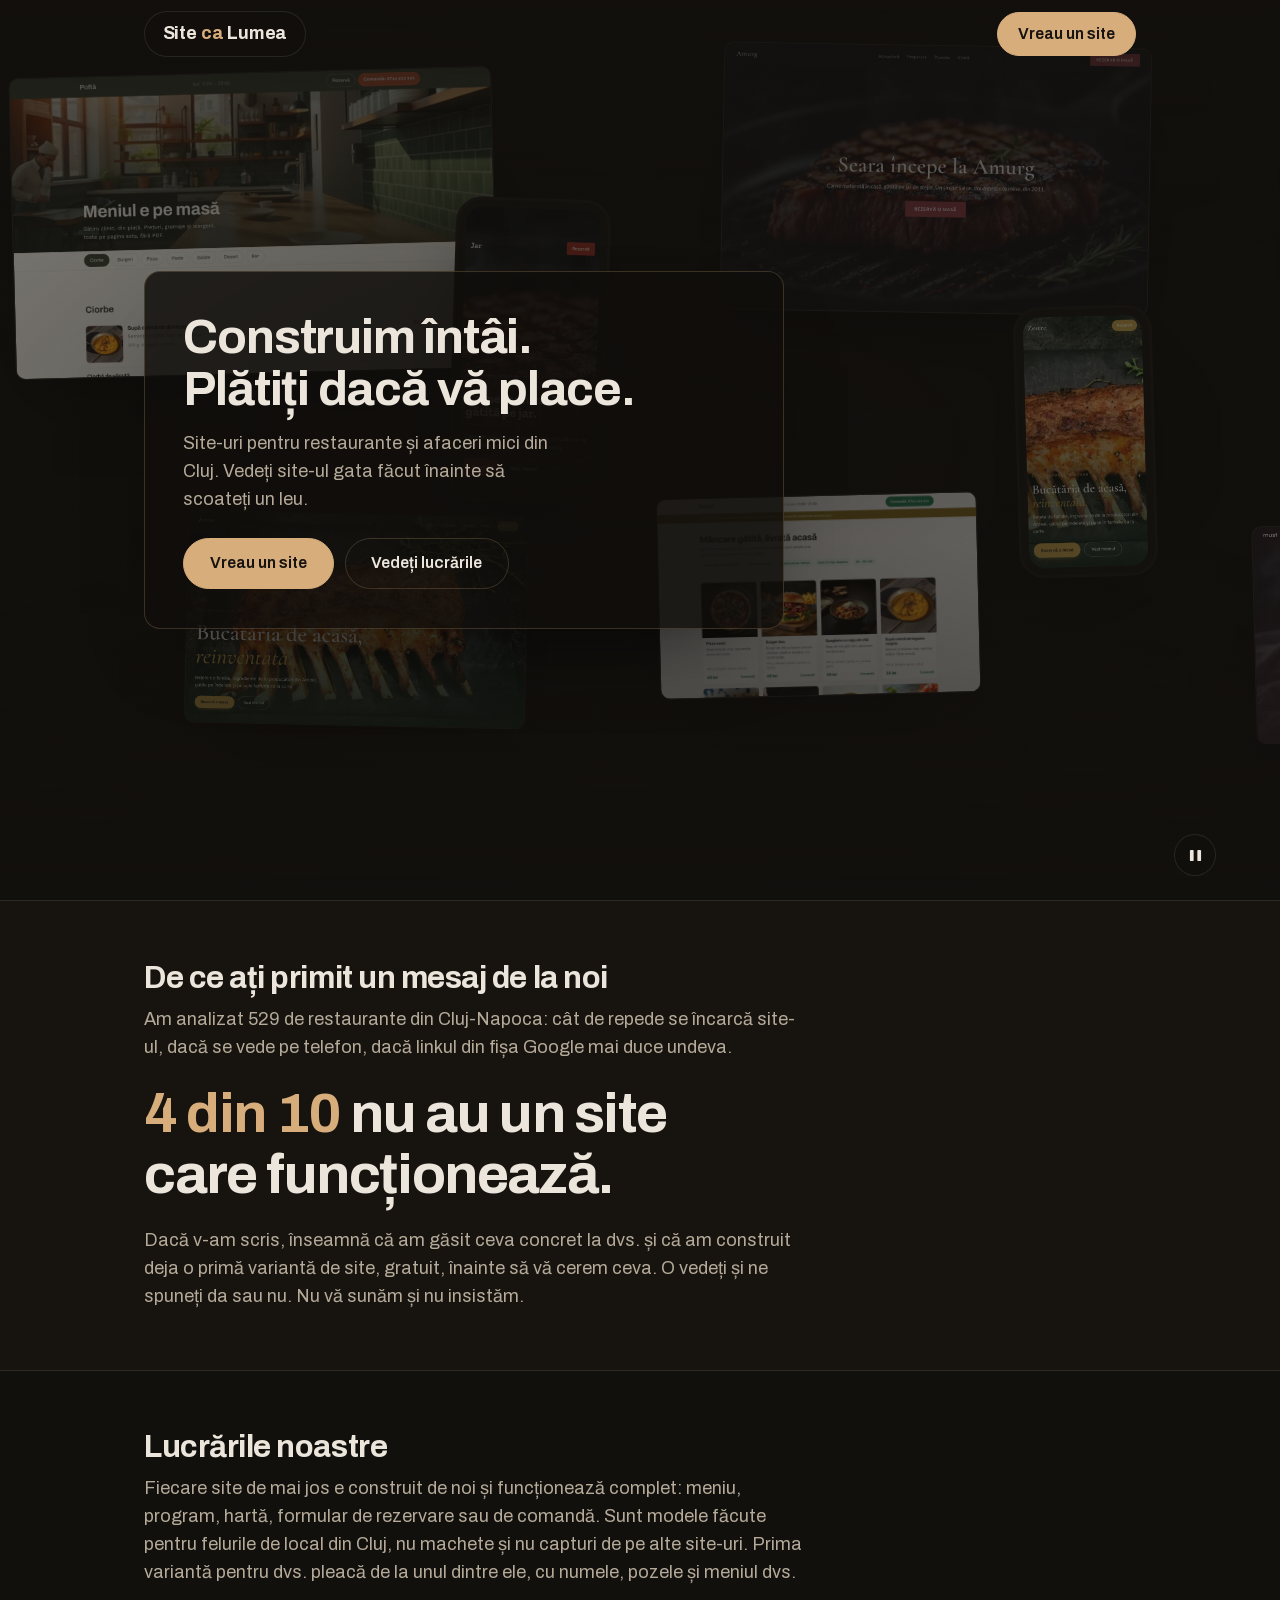
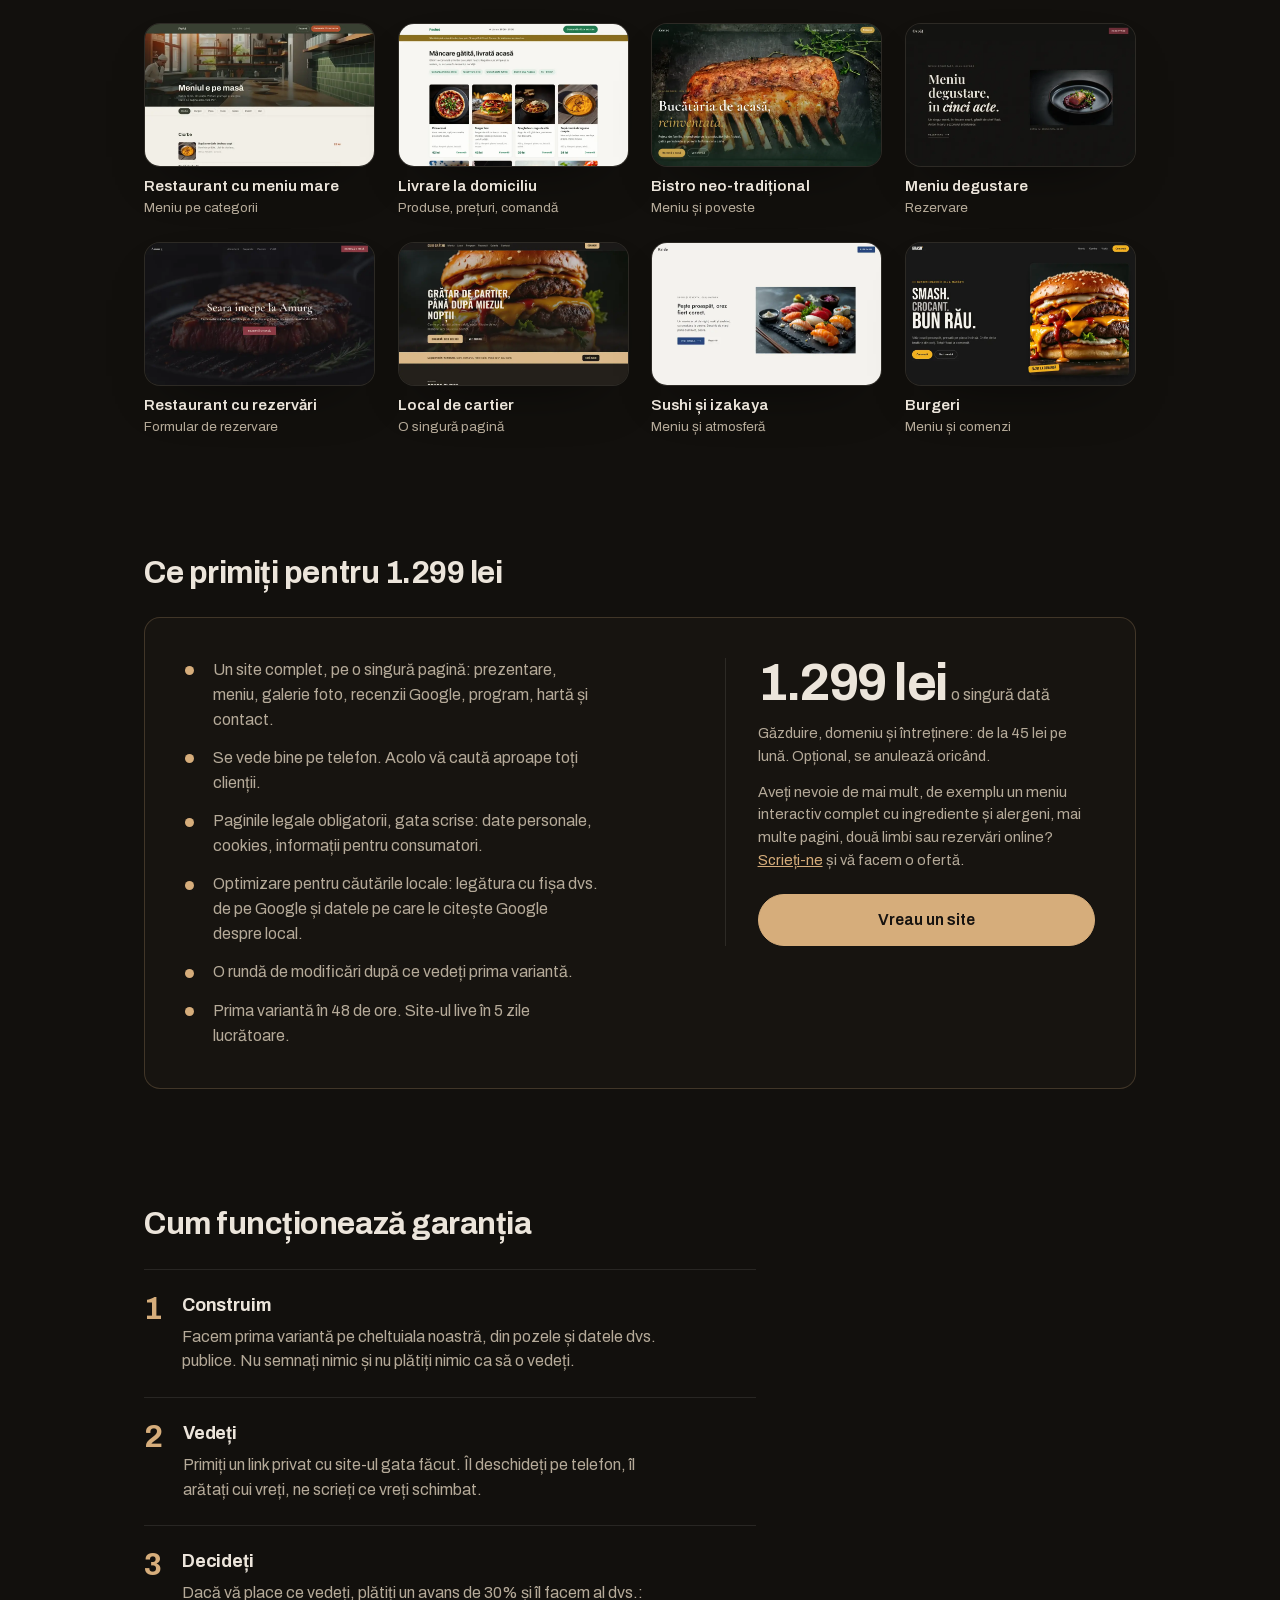
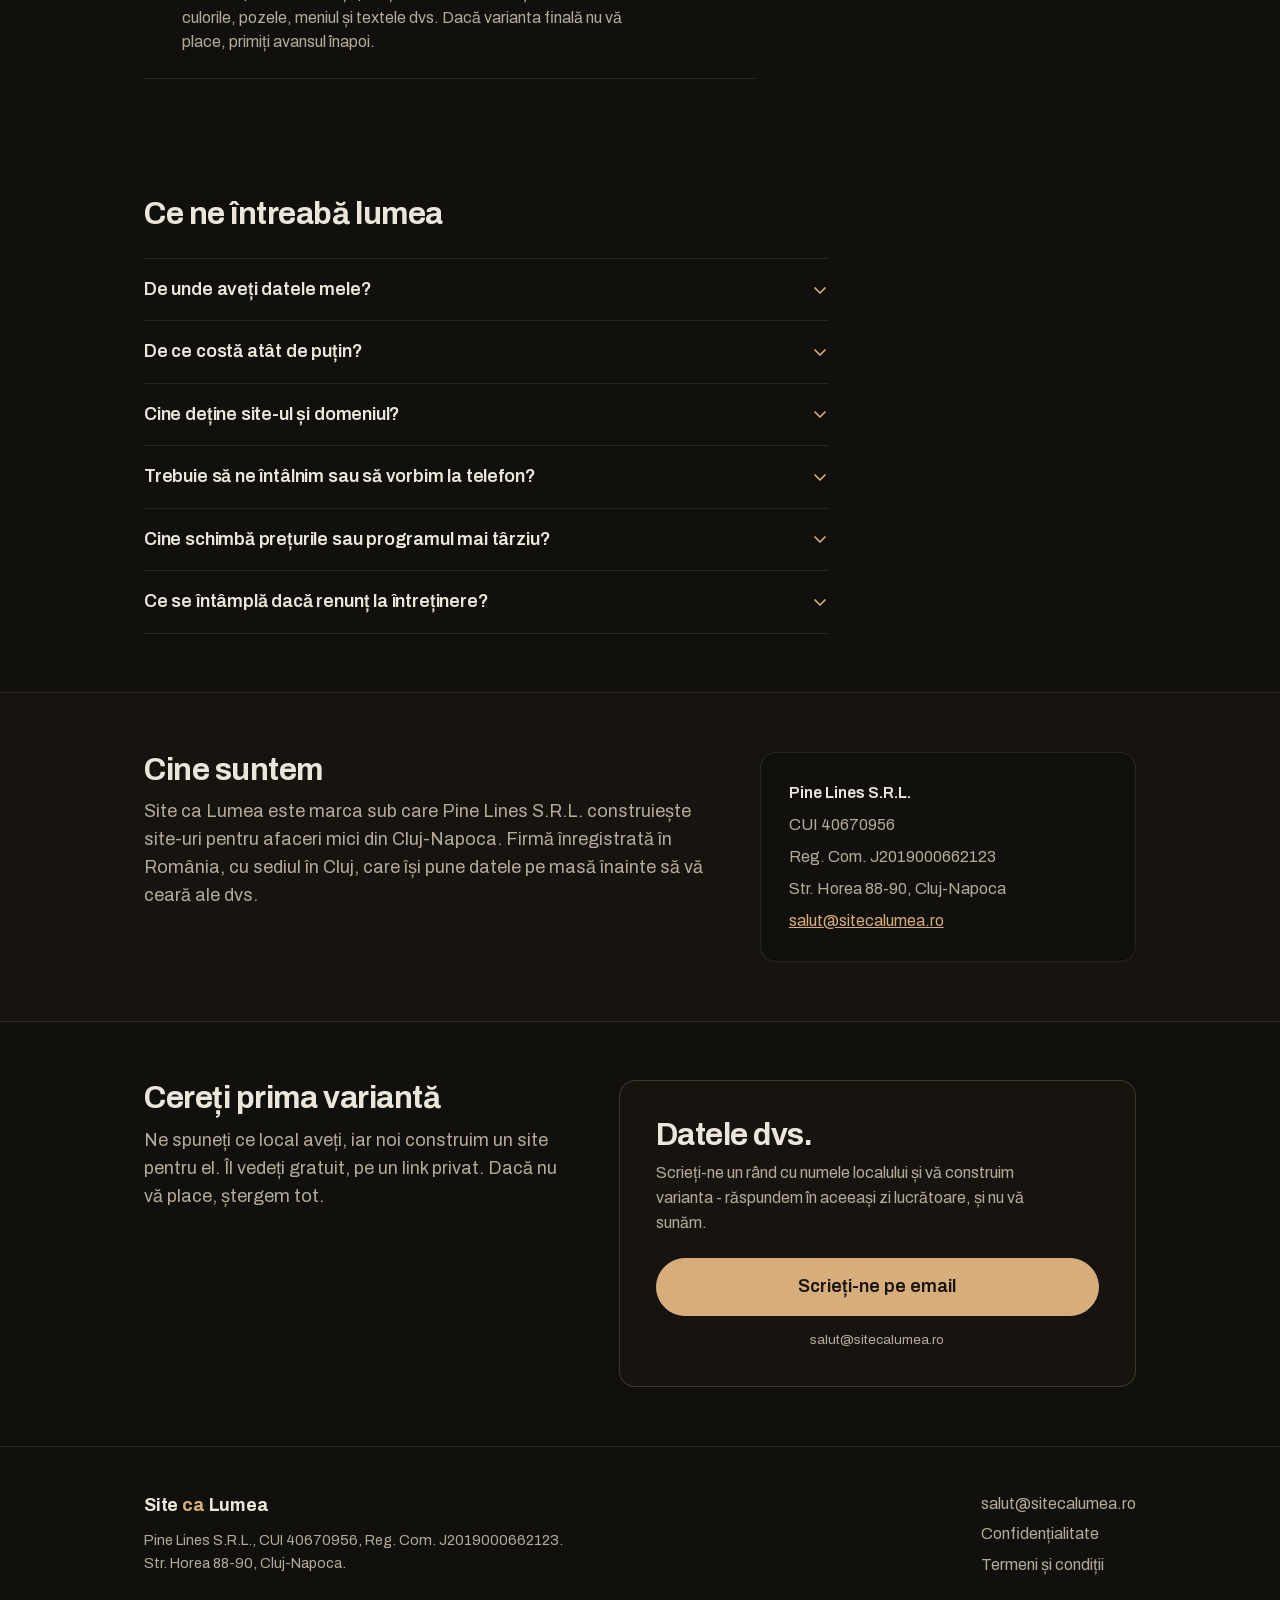
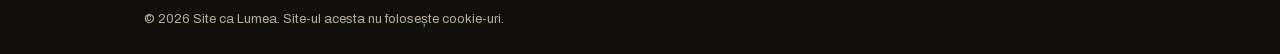
==== commit c3be77e1: "Maintenance in the FAQ, and no em-dashes anywhere Adds a care-plan question to the /oferta FAQ and a" ====
--- a/index.html
+++ b/index.html
@@ -3,8 +3,9 @@
     </script><style>@font-face{font-family:Archivo;font-style:normal;font-weight:400 700;font-display:swap;src:url(/fonts/archivo-latin-ext.woff2) format("woff2");unicode-range:U+0100-02BA,U+02BD-02C5,U+02C7-02CC,U+02CE-02D7,U+02DD-02FF,U+0304,U+0308,U+0329,U+1D00-1DBF,U+1E00-1E9F,U+1EF2-1EFF,U+2020,U+20A0-20AB,U+20AD-20C0,U+2113,U+2C60-2C7F,U+A720-A7FF}@font-face{font-family:Archivo;font-style:normal;font-weight:400 700;font-display:swap;src:url(/fonts/archivo-latin.woff2) format("woff2");unicode-range:U+0000-00FF,U+0131,U+0152-0153,U+02BB-02BC,U+02C6,U+02DA,U+02DC,U+0304,U+0308,U+0329,U+2000-206F,U+20AC,U+2122,U+2191,U+2193,U+2212,U+2215,U+FEFF,U+FFFD}:root{--ink: #12100d;--ink-2: #171410;--ink-3: #1e1a15;--bone: #ece5db;--bone-dim: #b5aa99;--tan: #d6ad7b;--tan-ink: #171310;--hair: rgba(236, 229, 219, .1);--hair-tan: rgba(214, 173, 123, .22);--r-sm: 10px;--r-md: 16px;--t-hero: clamp(2.1rem, 3.4vw + 1rem, 3.5rem);--t-big: clamp(1.5rem, 1.1vw + 1.05rem, 2.05rem);--t-lead: 1.125rem;--t-body: 1rem;--wrap: 1120px;--pad: clamp(1.15rem, 5vw, 4.5rem)}*{margin:0;padding:0;box-sizing:border-box}html{scroll-behavior:smooth}body{font-family:Archivo,-apple-system,BlinkMacSystemFont,Segoe UI,Roboto,sans-serif;font-size:var(--t-body);line-height:1.55;background:var(--ink);color:var(--bone);overflow-x:clip;-webkit-font-smoothing:antialiased}img{display:block;max-width:100%}a{color:inherit}::selection{background:var(--tan);color:var(--tan-ink)}:focus-visible{outline:2px solid var(--tan);outline-offset:3px;border-radius:4px}.tan{color:var(--tan)}.wrap{max-width:var(--wrap);margin-inline:auto;padding-inline:var(--pad)}.section{padding-block:clamp(3rem,6.5vh,5rem)}.h2{font-size:var(--t-big);font-weight:700;letter-spacing:-.015em;line-height:1.14}.lead{font-size:var(--t-lead);color:var(--bone-dim);max-width:60ch;margin-top:.7rem}.btn{display:inline-block;font:inherit;font-weight:600;text-decoration:none;text-align:center;background:var(--tan);color:var(--tan-ink);border:1px solid var(--tan);cursor:pointer;border-radius:999px;padding:.78rem 1.6rem;white-space:nowrap;transition:background-color .15s ease,transform .15s ease}.btn:hover{background:#e4c093;border-color:#e4c093;transform:translateY(-1px)}.btn-ghost{background:transparent;color:var(--bone);border-color:var(--hair-tan)}.btn-ghost:hover{background:var(--ink-2);border-color:var(--tan);transform:translateY(-1px)}.skip{position:absolute;left:-9999px;top:0;z-index:20;background:var(--tan);color:var(--tan-ink);font-weight:600;padding:.6rem 1rem;border-radius:0 0 var(--r-sm) 0}.skip:focus{left:0}html.js .reveal{opacity:0;transform:translateY(18px);transition:opacity .6s ease,transform .6s ease}html.js .reveal.visible{opacity:1;transform:none}@media(prefers-reduced-motion:reduce){*,*:before,*:after{animation-duration:.01ms!important;animation-iteration-count:1!important;transition-duration:.01ms!important;scroll-behavior:auto!important}html.js .reveal{opacity:1!important;transform:none!important}}.footer[data-astro-cid-sz7xmlte]{border-top:1px solid var(--hair);padding-block:clamp(2rem,5vh,3rem) 1.5rem}.footer-inner[data-astro-cid-sz7xmlte]{display:flex;justify-content:space-between;align-items:flex-start;gap:1.5rem 2rem;flex-wrap:wrap}.wordmark[data-astro-cid-sz7xmlte]{font-weight:700;font-size:var(--t-lead);letter-spacing:-.01em;text-decoration:none}.wordmark[data-astro-cid-sz7xmlte] span[data-astro-cid-sz7xmlte]{color:var(--tan)}.footer-legal[data-astro-cid-sz7xmlte]{font-style:normal;color:var(--bone-dim);font-size:.9rem;margin-top:.6rem;line-height:1.6}.footer-meta[data-astro-cid-sz7xmlte]{display:flex;flex-direction:column;gap:.35rem;color:var(--bone-dim)}.footer-meta[data-astro-cid-sz7xmlte] a[data-astro-cid-sz7xmlte]{text-decoration:none;transition:color .15s ease}.footer-meta[data-astro-cid-sz7xmlte] a[data-astro-cid-sz7xmlte]:hover{color:var(--bone)}.footer-note[data-astro-cid-sz7xmlte]{color:var(--bone-dim);font-size:.82rem;margin-top:2rem}
 .nav[data-astro-cid-dmqpwcec]{position:relative;z-index:6;height:68px;display:flex;align-items:center;justify-content:space-between;gap:1rem;padding-inline:var(--pad);max-width:var(--wrap);margin-inline:auto}.nav-overlay[data-astro-cid-dmqpwcec]{position:absolute;top:0;left:50%;transform:translate(-50%);width:100%}.wordmark[data-astro-cid-dmqpwcec]{font-weight:700;font-size:var(--t-lead);letter-spacing:-.01em;text-decoration:none}.wordmark[data-astro-cid-dmqpwcec] span[data-astro-cid-dmqpwcec]{color:var(--tan)}.nav-overlay[data-astro-cid-dmqpwcec] .wordmark[data-astro-cid-dmqpwcec]{background:#12100deb;border:1px solid var(--hair);border-radius:999px;padding:.5rem 1.1rem}.nav-cta[data-astro-cid-dmqpwcec]{padding:.55rem 1.25rem}@media(max-width:720px){.nav[data-astro-cid-dmqpwcec]{height:60px}.nav-cta[data-astro-cid-dmqpwcec]{display:none}}
 </style>
-<link rel="stylesheet" href="/_astro/index.B5yaWvna.css">
-<link rel="stylesheet" href="/_astro/index.HXVgVBc5.css"></head> <body> <a class="skip" href="#continut">Sari la conținut</a>   <header class="hero" id="sus" data-astro-cid-spxqgxvg> <div class="wall" role="presentation" data-astro-cid-spxqgxvg> <div class="wall-track" data-astro-cid-spxqgxvg> <div class="wall-set" data-astro-cid-spxqgxvg> <div class="cluster cluster-a" data-astro-cid-spxqgxvg> <figure class="shot a-1" data-astro-cid-spxqgxvg> <img src="/proof/pofta-desktop.webp" alt="Site pentru un restaurant cu meniu mare, construit de noi" width="1280" height="800" decoding="async" loading="eager" fetchpriority="high" data-astro-cid-spxqgxvg> </figure><figure class="shot a-2" data-astro-cid-spxqgxvg> <img src="/proof/bistro-desktop.webp" alt="Site pentru un bistro neo-tradițional, construit de noi" width="1280" height="800" decoding="async" loading="eager" fetchpriority="high" data-astro-cid-spxqgxvg> </figure> <div class="phone a-3" data-astro-cid-spxqgxvg> <div class="phone-screen" data-astro-cid-spxqgxvg> <img src="/proof/jar-mobile.webp" alt="Site de steakhouse pe telefon" width="400" height="845" decoding="async" loading="eager" data-astro-cid-spxqgxvg> </div> </div> </div><div class="cluster cluster-b" data-astro-cid-spxqgxvg> <figure class="shot b-1" data-astro-cid-spxqgxvg> <img src="/proof/amurg-desktop.webp" alt="Site de restaurant cu formular de rezervare, construit de noi" width="1280" height="800" decoding="async" loading="lazy" data-astro-cid-spxqgxvg> </figure><figure class="shot b-2" data-astro-cid-spxqgxvg> <img src="/proof/pachet-desktop.webp" alt="Site de livrare la domiciliu, cu produse și prețuri, construit de noi" width="1280" height="800" decoding="async" loading="lazy" data-astro-cid-spxqgxvg> </figure> <div class="phone b-3" data-astro-cid-spxqgxvg> <div class="phone-screen" data-astro-cid-spxqgxvg> <img src="/proof/bistro-mobile.webp" alt="Site de bistro pe telefon, secțiunea de meniu" width="400" height="845" decoding="async" loading="lazy" data-astro-cid-spxqgxvg> </div> </div> </div><div class="cluster cluster-c" data-astro-cid-spxqgxvg> <figure class="shot c-1" data-astro-cid-spxqgxvg> <img src="/proof/foc-aluat-desktop.webp" alt="Site de pizzerie, construit de noi" width="1280" height="800" decoding="async" loading="lazy" data-astro-cid-spxqgxvg> </figure><figure class="shot c-2" data-astro-cid-spxqgxvg> <img src="/proof/must-desktop.webp" alt="Site de cramă, construit de noi" width="1280" height="800" decoding="async" loading="lazy" data-astro-cid-spxqgxvg> </figure>  </div> </div><div class="wall-set" aria-hidden="true" data-astro-cid-spxqgxvg> <div class="cluster cluster-a" data-astro-cid-spxqgxvg> <figure class="shot a-1" data-astro-cid-spxqgxvg> <img src="/proof/pofta-desktop.webp" alt width="1280" height="800" decoding="async" loading="lazy" data-astro-cid-spxqgxvg> </figure><figure class="shot a-2" data-astro-cid-spxqgxvg> <img src="/proof/bistro-desktop.webp" alt width="1280" height="800" decoding="async" loading="lazy" data-astro-cid-spxqgxvg> </figure> <div class="phone a-3" data-astro-cid-spxqgxvg> <div class="phone-screen" data-astro-cid-spxqgxvg> <img src="/proof/jar-mobile.webp" alt width="400" height="845" decoding="async" loading="lazy" data-astro-cid-spxqgxvg> </div> </div> </div><div class="cluster cluster-b" data-astro-cid-spxqgxvg> <figure class="shot b-1" data-astro-cid-spxqgxvg> <img src="/proof/amurg-desktop.webp" alt width="1280" height="800" decoding="async" loading="lazy" data-astro-cid-spxqgxvg> </figure><figure class="shot b-2" data-astro-cid-spxqgxvg> <img src="/proof/pachet-desktop.webp" alt width="1280" height="800" decoding="async" loading="lazy" data-astro-cid-spxqgxvg> </figure> <div class="phone b-3" data-astro-cid-spxqgxvg> <div class="phone-screen" data-astro-cid-spxqgxvg> <img src="/proof/bistro-mobile.webp" alt width="400" height="845" decoding="async" loading="lazy" data-astro-cid-spxqgxvg> </div> </div> </div><div class="cluster cluster-c" data-astro-cid-spxqgxvg> <figure class="shot c-1" data-astro-cid-spxqgxvg> <img src="/proof/foc-aluat-desktop.webp" alt width="1280" height="800" decoding="async" loading="lazy" data-astro-cid-spxqgxvg> </figure><figure class="shot c-2" data-astro-cid-spxqgxvg> <img src="/proof/must-desktop.webp" alt width="1280" height="800" decoding="async" loading="lazy" data-astro-cid-spxqgxvg> </figure>  </div> </div> </div> <div class="wall-veil" data-astro-cid-spxqgxvg></div> </div> <nav class="nav nav-overlay" aria-label="Navigare principală" data-astro-cid-dmqpwcec> <a class="wordmark" href="/" data-astro-cid-dmqpwcec>Site <span data-astro-cid-dmqpwcec>ca</span> Lumea</a> <a class="btn nav-cta" href="#comanda" data-astro-cid-dmqpwcec>Vreau un site</a> </nav>  <div class="hero-panel" data-astro-cid-spxqgxvg>  <div class="hero-card" data-astro-cid-j7pv25f6> <h1 data-astro-cid-j7pv25f6>Construim întâi.<br data-astro-cid-j7pv25f6>Plătiți dacă vă place.</h1> <p class="hero-sub" data-astro-cid-j7pv25f6>
+<link rel="stylesheet" href="/_astro/index.C2HEy5v2.css">
+<style>.hero-card[data-astro-cid-j7pv25f6]{max-width:40rem;background:#100e0bd1;border:1px solid var(--hair-tan);border-radius:var(--r-md);padding:clamp(1.5rem,3vw,2.5rem);box-shadow:0 40px 100px -55px #000000e6;backface-visibility:hidden}.hero-card[data-astro-cid-j7pv25f6] h1[data-astro-cid-j7pv25f6]{font-size:clamp(1.95rem,2.6vw + .95rem,3.05rem);font-weight:700;line-height:1.08;letter-spacing:-.025em}.hero-sub[data-astro-cid-j7pv25f6]{font-size:var(--t-lead);color:var(--bone-dim);max-width:34ch;margin-top:.9rem}.hero-cta[data-astro-cid-j7pv25f6]{display:flex;flex-wrap:wrap;gap:.7rem;margin-top:1.5rem}.explain[data-astro-cid-j7pv25f6]{background:var(--ink-2);border-block:1px solid var(--hair)}.stat[data-astro-cid-j7pv25f6]{font-size:var(--t-hero);font-weight:700;line-height:1.08;letter-spacing:-.025em;max-width:18ch;margin-block:1.4rem}.offer[data-astro-cid-j7pv25f6]{margin-top:clamp(1.25rem,3vh,1.75rem);display:grid;grid-template-columns:1.15fr .85fr;gap:clamp(1.5rem,3vw,3rem);align-items:start;background:var(--ink-2);border:1px solid var(--hair-tan);border-radius:var(--r-md);padding:clamp(1.5rem,3.2vw,2.5rem)}.incl[data-astro-cid-j7pv25f6]{list-style:none;display:grid;gap:.85rem}.incl[data-astro-cid-j7pv25f6] li[data-astro-cid-j7pv25f6]{position:relative;padding-left:1.75rem;color:var(--bone-dim);max-width:46ch}.incl[data-astro-cid-j7pv25f6] li[data-astro-cid-j7pv25f6]:before{content:"";position:absolute;left:0;top:.52em;width:9px;height:9px;border-radius:999px;background:var(--tan)}.offer-foot[data-astro-cid-j7pv25f6]{border-left:1px solid var(--hair);padding-left:clamp(1.25rem,2.5vw,2rem)}.offer-price[data-astro-cid-j7pv25f6]{font-size:clamp(2.4rem,4.5vw,3.2rem);font-weight:700;letter-spacing:-.03em;line-height:1}.offer-once[data-astro-cid-j7pv25f6]{font-size:var(--t-body);font-weight:400;color:var(--bone-dim);letter-spacing:0}.offer-note[data-astro-cid-j7pv25f6]{color:var(--bone-dim);font-size:.92rem;margin-top:.8rem}.offer-note[data-astro-cid-j7pv25f6] a[data-astro-cid-j7pv25f6]{color:var(--tan)}.offer-foot[data-astro-cid-j7pv25f6] .btn[data-astro-cid-j7pv25f6]{margin-top:1.4rem;width:100%}.steps[data-astro-cid-j7pv25f6]{list-style:none;margin-top:clamp(1.25rem,3vh,1.75rem);display:grid;gap:0;max-width:68ch}.step[data-astro-cid-j7pv25f6]{display:grid;grid-template-columns:auto 1fr;gap:1.25rem;padding-block:1.4rem;border-bottom:1px solid var(--hair)}.step[data-astro-cid-j7pv25f6]:first-child{border-top:1px solid var(--hair)}.step-idx[data-astro-cid-j7pv25f6]{font-size:var(--t-big);font-weight:700;line-height:1.1;color:var(--tan);font-variant-numeric:tabular-nums}.step[data-astro-cid-j7pv25f6] h3[data-astro-cid-j7pv25f6]{font-size:var(--t-lead);font-weight:700;letter-spacing:-.01em}.step[data-astro-cid-j7pv25f6] p[data-astro-cid-j7pv25f6]{color:var(--bone-dim);margin-top:.3rem;max-width:54ch}.who[data-astro-cid-j7pv25f6]{background:var(--ink-2);border-block:1px solid var(--hair)}.who-grid[data-astro-cid-j7pv25f6]{display:grid;grid-template-columns:1.2fr .8fr;gap:clamp(1.5rem,4vw,3.5rem);align-items:start}.ident[data-astro-cid-j7pv25f6]{font-style:normal;display:grid;gap:.45rem;color:var(--bone-dim);border:1px solid var(--hair);border-radius:var(--r-md);padding:clamp(1.25rem,2.5vw,1.75rem);background:var(--ink)}.ident[data-astro-cid-j7pv25f6] span[data-astro-cid-j7pv25f6]:first-child{color:var(--bone);font-weight:600}.ident[data-astro-cid-j7pv25f6] a[data-astro-cid-j7pv25f6]{color:var(--tan)}.order-grid[data-astro-cid-j7pv25f6]{display:grid;grid-template-columns:.9fr 1.1fr;gap:clamp(1.5rem,4vw,3.5rem);align-items:start}@media(max-width:860px){.offer[data-astro-cid-j7pv25f6],.who-grid[data-astro-cid-j7pv25f6],.order-grid[data-astro-cid-j7pv25f6]{grid-template-columns:1fr}.offer-foot[data-astro-cid-j7pv25f6]{border-left:none;border-top:1px solid var(--hair);padding-left:0;padding-top:1.4rem}}
+</style></head> <body> <a class="skip" href="#continut">Sari la conținut</a>   <header class="hero" id="sus" data-astro-cid-spxqgxvg> <div class="wall" role="presentation" data-astro-cid-spxqgxvg> <div class="wall-track" data-astro-cid-spxqgxvg> <div class="wall-set" data-astro-cid-spxqgxvg> <div class="cluster cluster-a" data-astro-cid-spxqgxvg> <figure class="shot a-1" data-astro-cid-spxqgxvg> <img src="/proof/pofta-desktop.webp" alt="Site pentru un restaurant cu meniu mare, construit de noi" width="1280" height="800" decoding="async" loading="eager" fetchpriority="high" data-astro-cid-spxqgxvg> </figure><figure class="shot a-2" data-astro-cid-spxqgxvg> <img src="/proof/bistro-desktop.webp" alt="Site pentru un bistro neo-tradițional, construit de noi" width="1280" height="800" decoding="async" loading="eager" fetchpriority="high" data-astro-cid-spxqgxvg> </figure> <div class="phone a-3" data-astro-cid-spxqgxvg> <div class="phone-screen" data-astro-cid-spxqgxvg> <img src="/proof/jar-mobile.webp" alt="Site de steakhouse pe telefon" width="400" height="845" decoding="async" loading="eager" data-astro-cid-spxqgxvg> </div> </div> </div><div class="cluster cluster-b" data-astro-cid-spxqgxvg> <figure class="shot b-1" data-astro-cid-spxqgxvg> <img src="/proof/amurg-desktop.webp" alt="Site de restaurant cu formular de rezervare, construit de noi" width="1280" height="800" decoding="async" loading="lazy" data-astro-cid-spxqgxvg> </figure><figure class="shot b-2" data-astro-cid-spxqgxvg> <img src="/proof/pachet-desktop.webp" alt="Site de livrare la domiciliu, cu produse și prețuri, construit de noi" width="1280" height="800" decoding="async" loading="lazy" data-astro-cid-spxqgxvg> </figure> <div class="phone b-3" data-astro-cid-spxqgxvg> <div class="phone-screen" data-astro-cid-spxqgxvg> <img src="/proof/bistro-mobile.webp" alt="Site de bistro pe telefon, secțiunea de meniu" width="400" height="845" decoding="async" loading="lazy" data-astro-cid-spxqgxvg> </div> </div> </div><div class="cluster cluster-c" data-astro-cid-spxqgxvg> <figure class="shot c-1" data-astro-cid-spxqgxvg> <img src="/proof/foc-aluat-desktop.webp" alt="Site de pizzerie, construit de noi" width="1280" height="800" decoding="async" loading="lazy" data-astro-cid-spxqgxvg> </figure><figure class="shot c-2" data-astro-cid-spxqgxvg> <img src="/proof/must-desktop.webp" alt="Site de cramă, construit de noi" width="1280" height="800" decoding="async" loading="lazy" data-astro-cid-spxqgxvg> </figure>  </div> </div><div class="wall-set" aria-hidden="true" data-astro-cid-spxqgxvg> <div class="cluster cluster-a" data-astro-cid-spxqgxvg> <figure class="shot a-1" data-astro-cid-spxqgxvg> <img src="/proof/pofta-desktop.webp" alt width="1280" height="800" decoding="async" loading="lazy" data-astro-cid-spxqgxvg> </figure><figure class="shot a-2" data-astro-cid-spxqgxvg> <img src="/proof/bistro-desktop.webp" alt width="1280" height="800" decoding="async" loading="lazy" data-astro-cid-spxqgxvg> </figure> <div class="phone a-3" data-astro-cid-spxqgxvg> <div class="phone-screen" data-astro-cid-spxqgxvg> <img src="/proof/jar-mobile.webp" alt width="400" height="845" decoding="async" loading="lazy" data-astro-cid-spxqgxvg> </div> </div> </div><div class="cluster cluster-b" data-astro-cid-spxqgxvg> <figure class="shot b-1" data-astro-cid-spxqgxvg> <img src="/proof/amurg-desktop.webp" alt width="1280" height="800" decoding="async" loading="lazy" data-astro-cid-spxqgxvg> </figure><figure class="shot b-2" data-astro-cid-spxqgxvg> <img src="/proof/pachet-desktop.webp" alt width="1280" height="800" decoding="async" loading="lazy" data-astro-cid-spxqgxvg> </figure> <div class="phone b-3" data-astro-cid-spxqgxvg> <div class="phone-screen" data-astro-cid-spxqgxvg> <img src="/proof/bistro-mobile.webp" alt width="400" height="845" decoding="async" loading="lazy" data-astro-cid-spxqgxvg> </div> </div> </div><div class="cluster cluster-c" data-astro-cid-spxqgxvg> <figure class="shot c-1" data-astro-cid-spxqgxvg> <img src="/proof/foc-aluat-desktop.webp" alt width="1280" height="800" decoding="async" loading="lazy" data-astro-cid-spxqgxvg> </figure><figure class="shot c-2" data-astro-cid-spxqgxvg> <img src="/proof/must-desktop.webp" alt width="1280" height="800" decoding="async" loading="lazy" data-astro-cid-spxqgxvg> </figure>  </div> </div> </div> <div class="wall-veil" data-astro-cid-spxqgxvg></div> </div> <nav class="nav nav-overlay" aria-label="Navigare principală" data-astro-cid-dmqpwcec> <a class="wordmark" href="/" data-astro-cid-dmqpwcec>Site <span data-astro-cid-dmqpwcec>ca</span> Lumea</a> <a class="btn nav-cta" href="#comanda" data-astro-cid-dmqpwcec>Vreau un site</a> </nav>  <div class="hero-panel" data-astro-cid-spxqgxvg>  <div class="hero-card" data-astro-cid-j7pv25f6> <h1 data-astro-cid-j7pv25f6>Construim întâi.<br data-astro-cid-j7pv25f6>Plătiți dacă vă place.</h1> <p class="hero-sub" data-astro-cid-j7pv25f6>
 Site-uri pentru restaurante și afaceri mici din Cluj. Vedeți site-ul
         gata făcut înainte să scoateți un leu.
 </p> <div class="hero-cta" data-astro-cid-j7pv25f6> <a class="btn" href="#comanda" data-astro-cid-j7pv25f6>Vreau un site</a> <a class="btn btn-ghost" href="#lucrari" data-astro-cid-j7pv25f6>Vedeți lucrările</a> </div> </div>  </div> <button class="wall-toggle" type="button" hidden aria-pressed="false" data-wall-toggle aria-label="Oprește mișcarea imaginilor" data-astro-cid-spxqgxvg> <svg class="icon-pause" viewBox="0 0 14 14" aria-hidden="true" data-astro-cid-spxqgxvg><rect x="1" y="1" width="4" height="12" rx="1" data-astro-cid-spxqgxvg></rect><rect x="9" y="1" width="4" height="12" rx="1" data-astro-cid-spxqgxvg></rect></svg> <svg class="icon-play" viewBox="0 0 14 14" aria-hidden="true" data-astro-cid-spxqgxvg><path d="M3 1.5v11a1 1 0 0 0 1.5.87l9-5.5a1 1 0 0 0 0-1.74l-9-5.5A1 1 0 0 0 3 1.5z" data-astro-cid-spxqgxvg></path></svg> </button> </header>  <script>
@@ -53,7 +54,7 @@
 Ne spuneți ce local aveți, iar noi construim un site pentru el. Îl
             vedeți gratuit, pe un link privat. Dacă nu vă place, ștergem tot.
 </p> </div> <div class="order-form" id="comanda" data-astro-cid-emris2kd><h2 class="form-title" data-astro-cid-emris2kd>Datele dvs.</h2><p class="form-blurb" data-astro-cid-emris2kd>
-Scrieți-ne un rând cu numele localului și vă construim varianta —
+Scrieți-ne un rând cu numele localului și vă construim varianta -
       răspundem în aceeași zi lucrătoare, și nu vă sunăm.
 </p><a class="btn form-submit" href="mailto:salut@sitecalumea.ro?subject=Vreau%20un%20site%20pentru%20localul%20meu" data-astro-cid-emris2kd>
 Scrieți-ne pe email
--- a/_astro/index.C2HEy5v2.css
+++ b/_astro/index.C2HEy5v2.css
@@ -0,0 +1 @@
+.hero[data-astro-cid-spxqgxvg]{position:relative;min-height:100dvh;overflow:hidden;background:var(--ink);display:flex;align-items:center}.wall[data-astro-cid-spxqgxvg]{position:absolute;inset:0;overflow:hidden}.wall-track[data-astro-cid-spxqgxvg]{display:flex;height:100%;width:max-content}.wall-set[data-astro-cid-spxqgxvg]{display:flex;height:100%;flex:none}html.js .wall-track[data-astro-cid-spxqgxvg]{animation:wall-pan 110s linear infinite;will-change:transform;backface-visibility:hidden;transform:translateZ(0)}html.js .hero[data-astro-cid-spxqgxvg].pan-paused .wall-track[data-astro-cid-spxqgxvg]{animation-play-state:paused}@keyframes wall-pan{0%{transform:translate(0)}to{transform:translate(-50%)}}.cluster[data-astro-cid-spxqgxvg]{--cw: clamp(400px, 44vw, 660px);position:relative;height:100%;flex:none;margin-right:clamp(28px,3vw,56px)}.cluster-a[data-astro-cid-spxqgxvg]{width:calc(var(--cw) * 1.1)}.cluster-b[data-astro-cid-spxqgxvg]{width:calc(var(--cw) * .95)}.cluster-c[data-astro-cid-spxqgxvg]{width:var(--cw)}.shot[data-astro-cid-spxqgxvg]{position:absolute;border-radius:var(--r-sm);overflow:hidden;border:1px solid var(--hair);box-shadow:0 32px 80px -28px #000000a6;background:var(--ink-2)}.shot[data-astro-cid-spxqgxvg] img[data-astro-cid-spxqgxvg]{width:100%;height:100%;object-fit:cover;object-position:50% 0%}.phone[data-astro-cid-spxqgxvg]{position:absolute;border-radius:26px;border:3px solid var(--ink-3);background:var(--ink-2);padding:7px;box-shadow:0 32px 80px -28px #000000b3}.phone-screen[data-astro-cid-spxqgxvg]{border-radius:17px;overflow:hidden;aspect-ratio:9 / 19}.phone-screen[data-astro-cid-spxqgxvg] img[data-astro-cid-spxqgxvg]{width:100%;height:100%;object-fit:cover;object-position:50% 0%}.a-1[data-astro-cid-spxqgxvg]{width:78%;aspect-ratio:16/10;top:8%;left:2%;transform:rotate(-1.5deg);z-index:1}.a-2[data-astro-cid-spxqgxvg]{width:55%;aspect-ratio:16/10;top:57%;left:30%;transform:rotate(1.2deg);z-index:2}.a-3[data-astro-cid-spxqgxvg]{width:25%;top:22%;left:73%;transform:rotate(1.8deg);z-index:3}.b-1[data-astro-cid-spxqgxvg]{width:80%;aspect-ratio:16/10;top:5%;left:12%;transform:rotate(1deg);z-index:1}.b-2[data-astro-cid-spxqgxvg]{width:60%;aspect-ratio:16/10;top:55%;left:0;transform:rotate(-1.4deg);z-index:2}.b-3[data-astro-cid-spxqgxvg]{width:26%;top:34%;left:67%;transform:rotate(-1.6deg);z-index:3}.c-1[data-astro-cid-spxqgxvg]{width:76%;aspect-ratio:16/10;top:11%;left:20%;transform:rotate(1.4deg);z-index:1}.c-2[data-astro-cid-spxqgxvg]{width:62%;aspect-ratio:16/10;top:58%;left:4%;transform:rotate(-1.5deg);z-index:2}@media(min-width:721px){.hero[data-astro-cid-spxqgxvg].compact .wall-veil[data-astro-cid-spxqgxvg]{background:linear-gradient(90deg,#12100df0,#12100de0 34%,#12100d9e 58%,#12100d8c),linear-gradient(180deg,#12100dd1,#12100d94 26%,#12100d99 68%,#12100de6)}}.wall-veil[data-astro-cid-spxqgxvg]{position:absolute;inset:0;pointer-events:none;background:linear-gradient(180deg,#12100dc7,#12100d80 28% 60%,#12100ddb),radial-gradient(120% 80% at 50% 50%,#12100d80,#12100d00 64%)}.hero-panel[data-astro-cid-spxqgxvg]{position:relative;z-index:5;max-width:var(--wrap);margin-inline:auto;padding-inline:var(--pad);width:100%}.wall-toggle[data-astro-cid-spxqgxvg]{position:absolute;z-index:6;right:var(--pad);bottom:1.5rem;width:42px;height:42px;border-radius:999px;border:1px solid var(--hair);background:#12100de6;color:var(--bone);cursor:pointer;display:flex;align-items:center;justify-content:center;transition:border-color .15s ease}.wall-toggle[data-astro-cid-spxqgxvg]:hover{border-color:var(--tan)}.wall-toggle[data-astro-cid-spxqgxvg] svg[data-astro-cid-spxqgxvg]{width:13px;height:13px;fill:currentColor}.icon-play[data-astro-cid-spxqgxvg]{display:none}.pan-paused[data-astro-cid-spxqgxvg] .icon-play[data-astro-cid-spxqgxvg]{display:block}.pan-paused[data-astro-cid-spxqgxvg] .icon-pause[data-astro-cid-spxqgxvg]{display:none}@media(max-width:720px){.hero[data-astro-cid-spxqgxvg]{min-height:auto;display:block;padding-bottom:2rem}.cluster[data-astro-cid-spxqgxvg]{--cw: clamp(300px, 88vw, 400px)}.wall[data-astro-cid-spxqgxvg]{position:relative;height:30vh;min-height:190px}.hero[data-astro-cid-spxqgxvg].compact .wall[data-astro-cid-spxqgxvg]{height:19vh;min-height:132px}.hero-panel[data-astro-cid-spxqgxvg]{margin-top:clamp(1.5rem,5vw,2.5rem)}.wall-toggle[data-astro-cid-spxqgxvg]{display:none}}@media(prefers-reduced-motion:reduce){html.js .wall-track[data-astro-cid-spxqgxvg]{animation:none}.wall-toggle[data-astro-cid-spxqgxvg]{display:none}}.grid[data-astro-cid-szoxjj3c]{list-style:none;display:grid;grid-template-columns:repeat(4,1fr);gap:clamp(.9rem,1.8vw,1.4rem);margin-top:clamp(1.75rem,4vh,2.5rem)}@media(max-width:1000px){.grid[data-astro-cid-szoxjj3c]{grid-template-columns:repeat(3,1fr)}}@media(max-width:700px){.grid[data-astro-cid-szoxjj3c]{grid-template-columns:repeat(2,1fr)}}.cap-shot[data-astro-cid-szoxjj3c]{border-radius:var(--r-md);overflow:hidden;border:1px solid var(--hair);background:var(--ink-2);box-shadow:0 24px 60px -34px #000000b3;aspect-ratio:16 / 10}.cap-shot[data-astro-cid-szoxjj3c] img[data-astro-cid-szoxjj3c]{width:100%;height:100%;object-fit:cover;object-position:50% 0%}figcaption[data-astro-cid-szoxjj3c]{margin-top:.6rem;display:flex;flex-direction:column;gap:.1rem}.cap-name[data-astro-cid-szoxjj3c]{font-weight:600;font-size:.95rem;line-height:1.3}.cap-note[data-astro-cid-szoxjj3c]{color:var(--bone-dim);font-size:.84rem}.faq-list[data-astro-cid-z6gx6xcw]{margin-top:clamp(1.25rem,3vh,1.75rem);border-top:1px solid var(--hair);max-width:76ch}.faq-item[data-astro-cid-z6gx6xcw]{border-bottom:1px solid var(--hair)}summary[data-astro-cid-z6gx6xcw]{display:flex;align-items:center;justify-content:space-between;gap:1.5rem;padding:1.05rem 0;cursor:pointer;font-weight:600;font-size:var(--t-lead);letter-spacing:-.01em;list-style:none;transition:color .15s ease}summary[data-astro-cid-z6gx6xcw]::-webkit-details-marker{display:none}summary[data-astro-cid-z6gx6xcw]:hover{color:var(--tan)}.chev[data-astro-cid-z6gx6xcw]{width:16px;height:16px;flex:none;color:var(--tan);transition:transform .2s ease}details[data-astro-cid-z6gx6xcw][open] .chev[data-astro-cid-z6gx6xcw]{transform:rotate(180deg)}.faq-item[data-astro-cid-z6gx6xcw] p[data-astro-cid-z6gx6xcw]{color:var(--bone-dim);max-width:62ch;padding-bottom:1.15rem;margin-top:-.15rem}.faq-item[data-astro-cid-z6gx6xcw] a{color:var(--tan)}.order-form[data-astro-cid-emris2kd]{background:var(--ink-2);border:1px solid var(--hair-tan);border-radius:var(--r-md);padding:clamp(1.4rem,3vw,2.25rem);max-width:560px}.form-title[data-astro-cid-emris2kd]{font-size:var(--t-big);font-weight:700;letter-spacing:-.015em;line-height:1.15}.form-blurb[data-astro-cid-emris2kd]{color:var(--bone-dim);margin-top:.5rem;max-width:42ch}.field[data-astro-cid-emris2kd]{display:flex;flex-direction:column;gap:.3rem;margin-top:1rem}label[data-astro-cid-emris2kd]{font-size:.88rem;font-weight:600;color:var(--bone)}.opt[data-astro-cid-emris2kd]{color:var(--bone-dim);font-weight:400}input[data-astro-cid-emris2kd]{font:inherit;color:var(--bone);background:#0f0d0a;border:1px solid rgba(236,229,219,.28);border-radius:var(--r-sm);padding:.7rem .8rem;width:100%;transition:border-color .15s ease}input[data-astro-cid-emris2kd]:hover{border-color:#ece5db73}input[data-astro-cid-emris2kd]:focus-visible{outline:2px solid var(--tan);outline-offset:2px;border-color:var(--tan)}.hint[data-astro-cid-emris2kd]{font-size:.78rem;color:var(--bone-dim)}.trap[data-astro-cid-emris2kd]{position:absolute;left:-9999px;width:1px;height:1px;overflow:hidden}.form-submit[data-astro-cid-emris2kd]{width:100%;margin-top:1.4rem;padding-block:.9rem;font-size:var(--t-lead)}.form-foot[data-astro-cid-emris2kd]{font-size:.85rem;color:var(--bone-dim);margin-top:.8rem;text-align:center}.form-error[data-astro-cid-emris2kd]{font-size:.9rem;color:var(--bone);background:#d6ad7b1f;border:1px solid var(--hair-tan);border-radius:var(--r-sm);padding:.7rem .85rem;margin-top:.8rem}.sticky-cta[data-astro-cid-544d75lg]{display:none}@media(max-width:720px){.sticky-cta[data-astro-cid-544d75lg]{position:fixed;z-index:10;left:0;right:0;bottom:0;display:flex;align-items:center;justify-content:space-between;gap:1rem;padding:.7rem clamp(1rem,4vw,1.5rem);padding-bottom:calc(.7rem + env(safe-area-inset-bottom,0px));background:#0f0d0af5;border-top:1px solid var(--hair-tan);transform:translateY(110%);transition:transform .25s ease}.sticky-cta[data-astro-cid-544d75lg].visible{transform:none}.sticky-note[data-astro-cid-544d75lg]{font-size:.85rem;color:var(--bone-dim);line-height:1.3}.sticky-cta[data-astro-cid-544d75lg] .btn[data-astro-cid-544d75lg]{padding:.65rem 1.2rem;flex:none}body{padding-bottom:4.5rem}}@media(prefers-reduced-motion:reduce){.sticky-cta[data-astro-cid-544d75lg]{transition:none}}
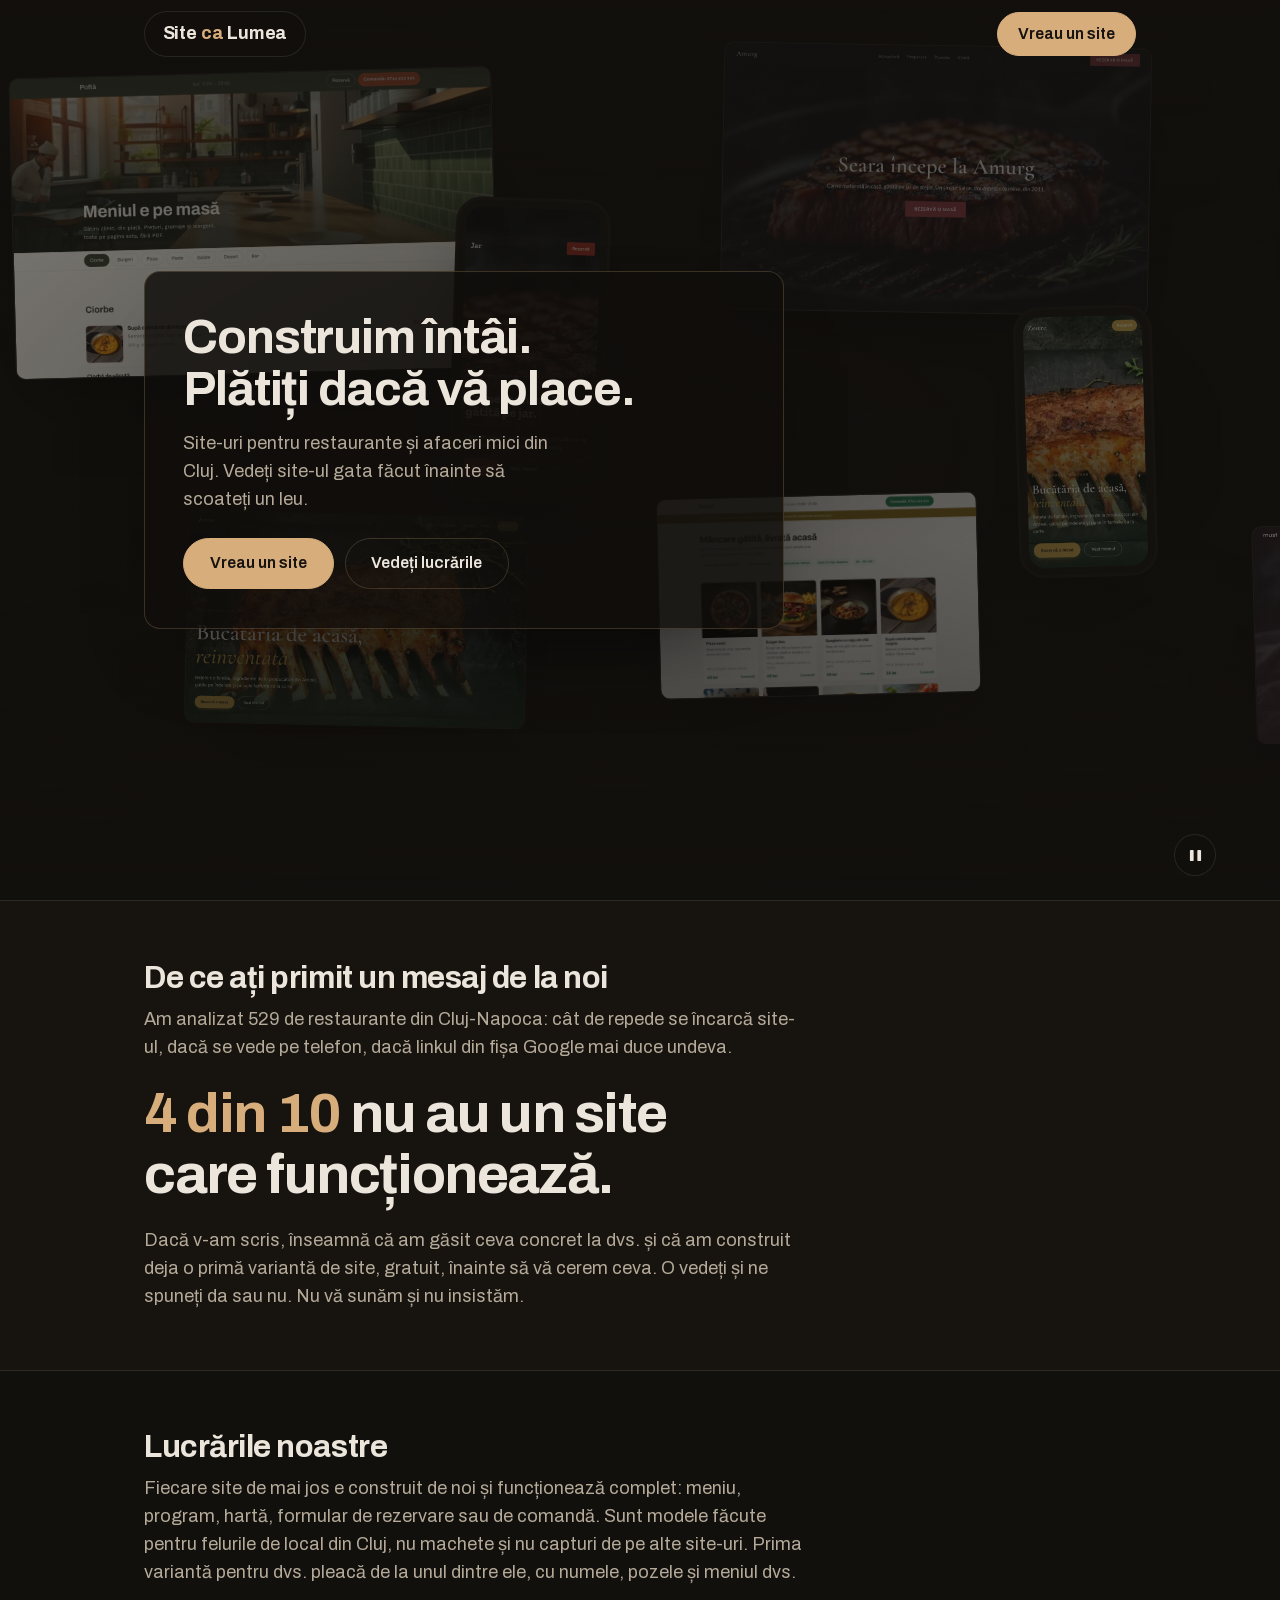
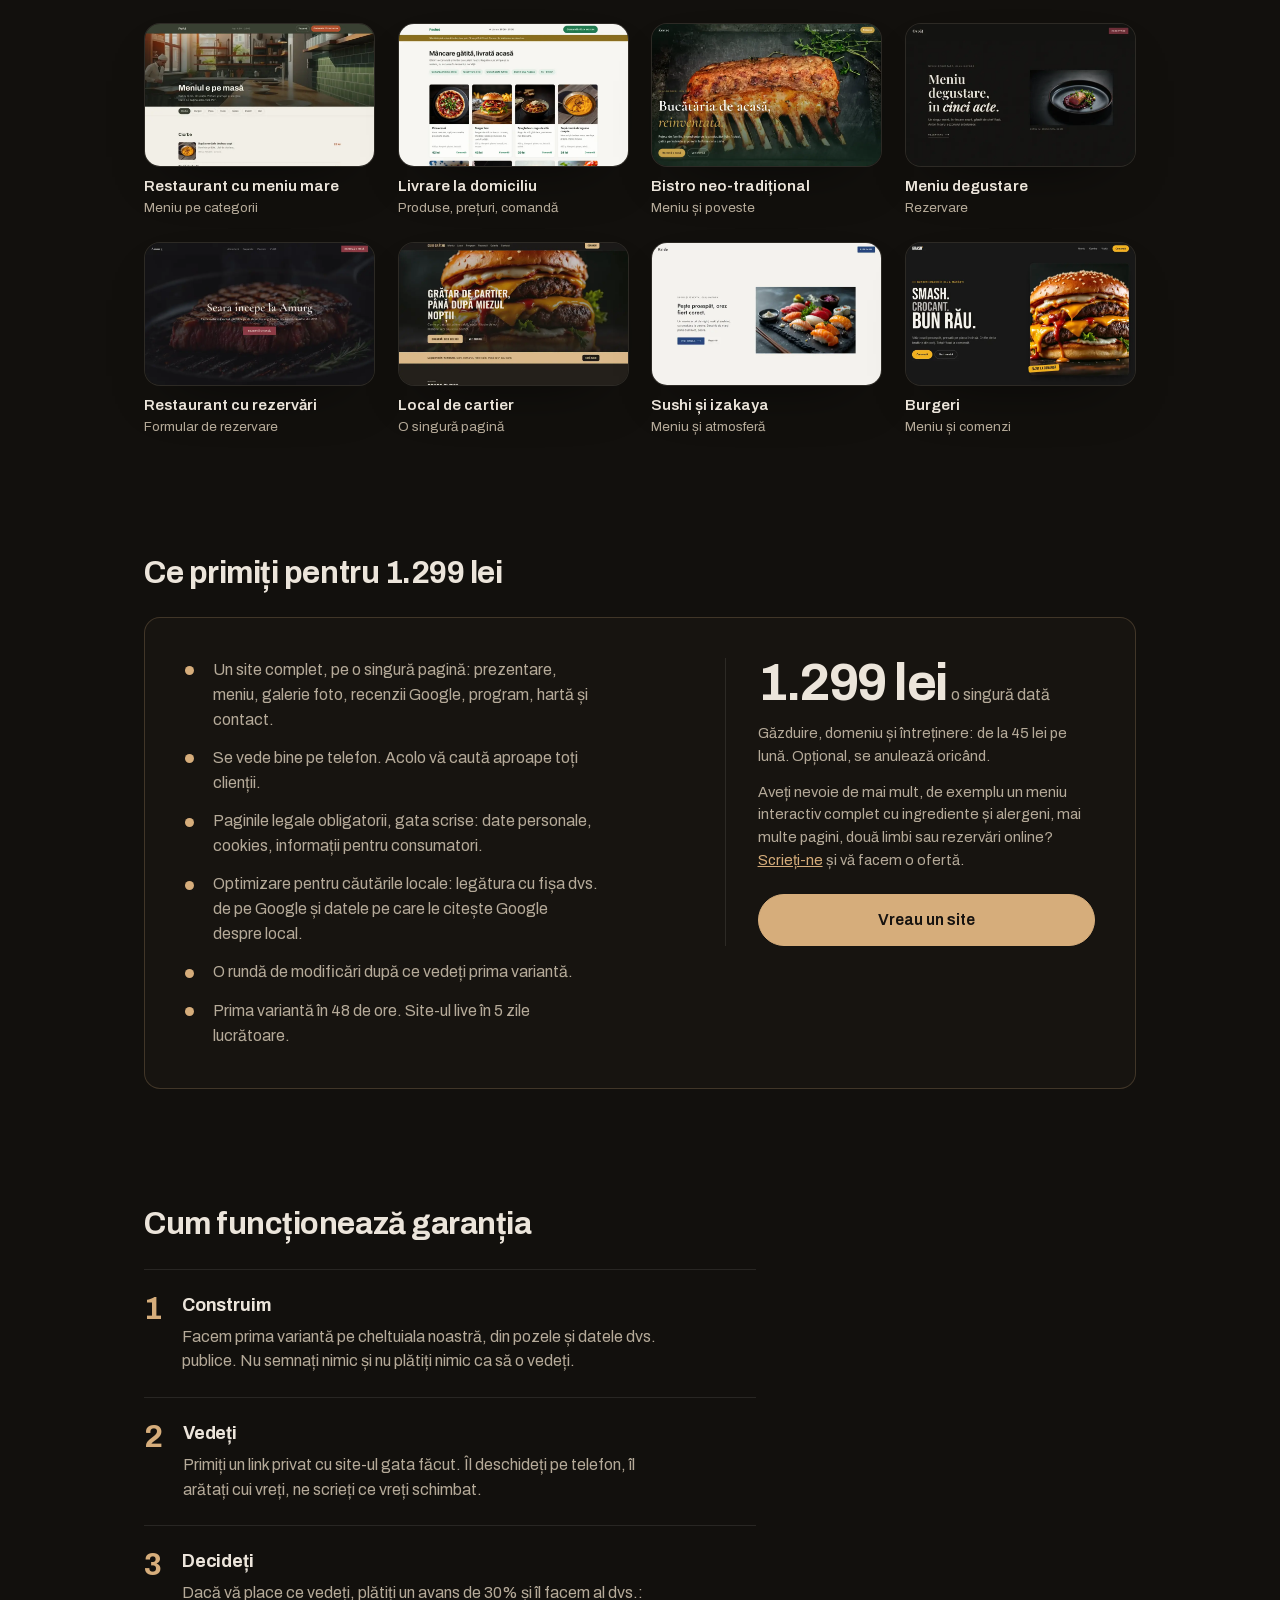
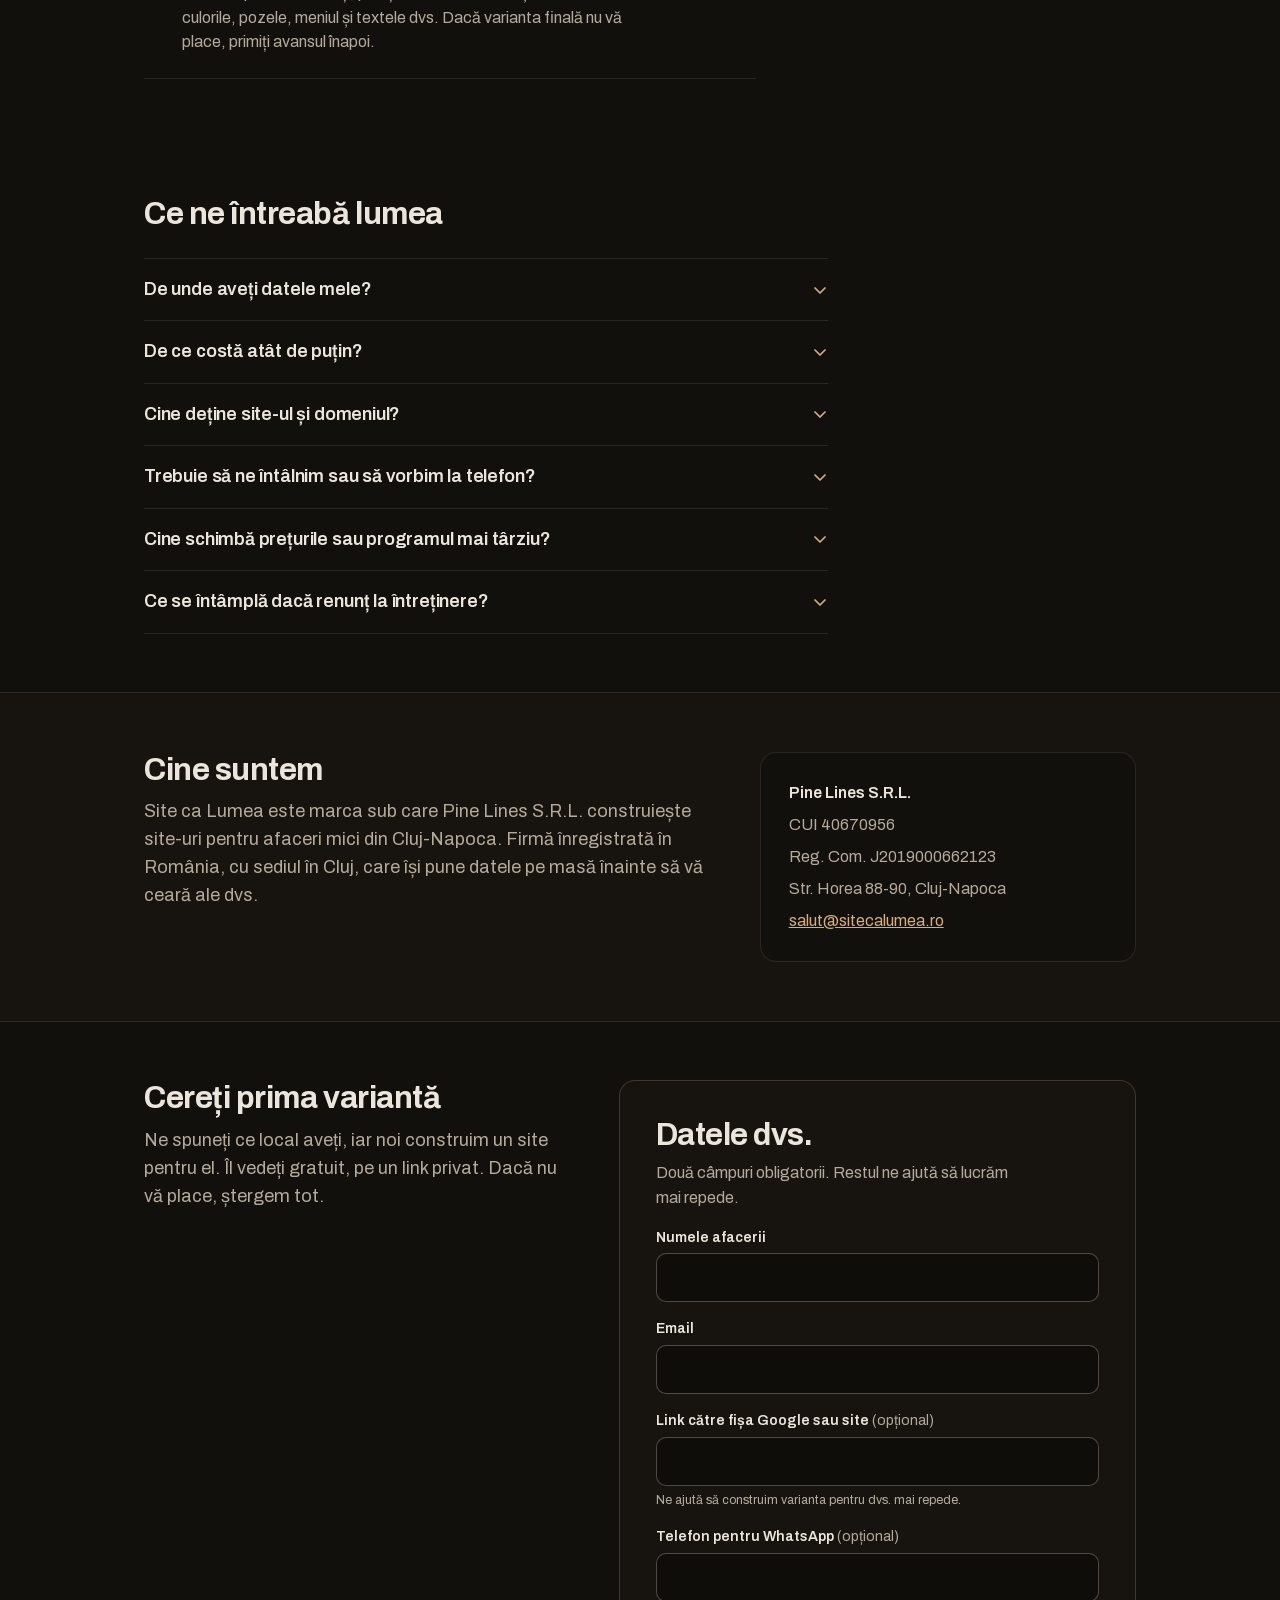
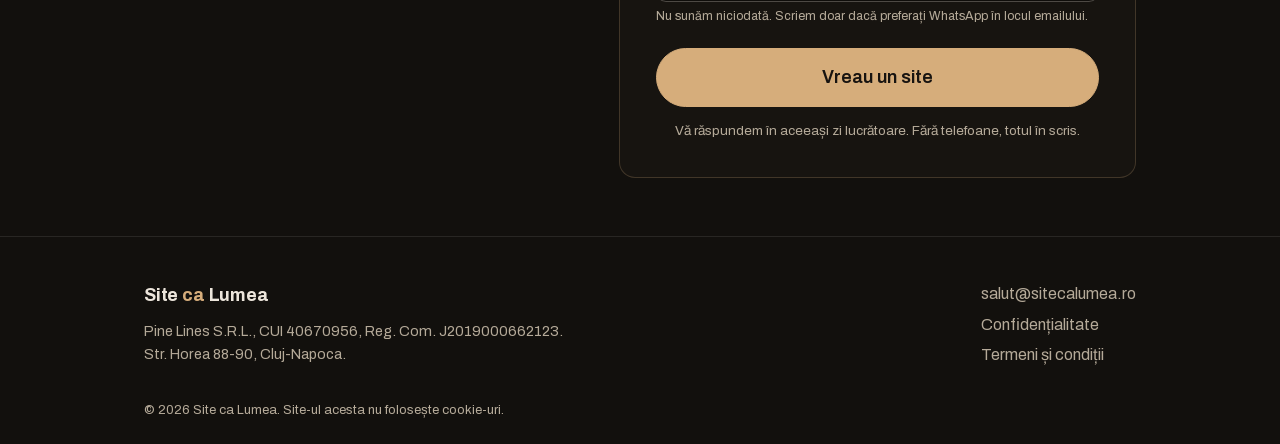
==== commit d0396492: "Wire the Make webhook: both forms are live" ====
--- a/index.html
+++ b/index.html
@@ -53,12 +53,18 @@
 </p> </div> <address class="ident reveal" data-astro-cid-j7pv25f6> <span data-astro-cid-j7pv25f6>Pine Lines S.R.L.</span> <span data-astro-cid-j7pv25f6>CUI 40670956</span> <span data-astro-cid-j7pv25f6>Reg. Com. J2019000662123</span> <span data-astro-cid-j7pv25f6>Str. Horea 88-90, Cluj-Napoca</span> <a href="mailto:salut@sitecalumea.ro" data-astro-cid-j7pv25f6>salut@sitecalumea.ro</a> </address> </div> </section> <section class="section order-sec" aria-labelledby="cereti" data-astro-cid-j7pv25f6> <div class="wrap order-grid" data-astro-cid-j7pv25f6> <div class="reveal" data-astro-cid-j7pv25f6> <h2 id="cereti" class="h2" data-astro-cid-j7pv25f6>Cereți prima variantă</h2> <p class="lead" data-astro-cid-j7pv25f6>
 Ne spuneți ce local aveți, iar noi construim un site pentru el. Îl
             vedeți gratuit, pe un link privat. Dacă nu vă place, ștergem tot.
-</p> </div> <div class="order-form" id="comanda" data-astro-cid-emris2kd><h2 class="form-title" data-astro-cid-emris2kd>Datele dvs.</h2><p class="form-blurb" data-astro-cid-emris2kd>
-Scrieți-ne un rând cu numele localului și vă construim varianta -
-      răspundem în aceeași zi lucrătoare, și nu vă sunăm.
-</p><a class="btn form-submit" href="mailto:salut@sitecalumea.ro?subject=Vreau%20un%20site%20pentru%20localul%20meu" data-astro-cid-emris2kd>
-Scrieți-ne pe email
-</a><p class="form-foot" data-astro-cid-emris2kd>salut@sitecalumea.ro</p></div><script>
+</p> </div> <form class="order-form" id="comanda" action="https://hook.eu2.make.com/o4929mr72ixugv85xeehsudezo6d27fu" method="post" data-order-form data-astro-cid-emris2kd><h2 class="form-title" data-astro-cid-emris2kd>Datele dvs.</h2><p class="form-blurb" data-astro-cid-emris2kd>Două câmpuri obligatorii. Restul ne ajută să lucrăm mai repede.</p><div class="field" data-astro-cid-emris2kd><label for="comanda-afacere" data-astro-cid-emris2kd>Numele afacerii</label><input id="comanda-afacere" name="afacere" type="text" autocomplete="organization" required data-astro-cid-emris2kd></div><div class="field" data-astro-cid-emris2kd><label for="comanda-email" data-astro-cid-emris2kd>Email</label><input id="comanda-email" name="email" type="email" autocomplete="email" required data-astro-cid-emris2kd></div><div class="field" data-astro-cid-emris2kd><label for="comanda-link" data-astro-cid-emris2kd>
+Link către fișa Google sau site <span class="opt" data-astro-cid-emris2kd>(opțional)</span></label><input id="comanda-link" name="link" type="text" inputmode="url" aria-describedby="comanda-link-hint" data-astro-cid-emris2kd><span class="hint" id="comanda-link-hint" data-astro-cid-emris2kd>Ne ajută să construim varianta pentru dvs. mai repede.</span></div><div class="field" data-astro-cid-emris2kd><label for="comanda-telefon" data-astro-cid-emris2kd>
+Telefon pentru WhatsApp <span class="opt" data-astro-cid-emris2kd>(opțional)</span></label><input id="comanda-telefon" name="telefon" type="tel" autocomplete="tel" aria-describedby="comanda-tel-hint" data-astro-cid-emris2kd><span class="hint" id="comanda-tel-hint" data-astro-cid-emris2kd>
+Nu sunăm niciodată. Scriem doar dacă preferați WhatsApp în locul emailului.
+</span></div><div class="trap" aria-hidden="true" data-astro-cid-emris2kd><label for="comanda-companie" data-astro-cid-emris2kd>Companie</label><input id="comanda-companie" name="companie" type="text" tabindex="-1" autocomplete="off" data-astro-cid-emris2kd></div><input type="hidden" name="incarcat" value="" data-loaded-at data-astro-cid-emris2kd><input type="hidden" name="sursa" value="site:/ (vetting)" data-astro-cid-emris2kd><input type="hidden" name="referinta" value="" data-referrer data-astro-cid-emris2kd><button class="btn form-submit" type="submit" data-astro-cid-emris2kd>Vreau un site</button><p class="form-foot" data-astro-cid-emris2kd>
+Vă răspundem în aceeași zi lucrătoare. Fără telefoane, totul în scris.
+</p><p class="form-error" data-form-error hidden role="alert" data-astro-cid-emris2kd>
+Formularul nu a putut fi trimis. Scrieți-ne direct la
+<a href="mailto:salut@sitecalumea.ro" data-astro-cid-emris2kd>salut@sitecalumea.ro</a> și vă răspundem la fel de repede.
+</p><noscript><p class="form-foot" data-astro-cid-emris2kd>
+Dacă butonul nu funcționează, scrieți-ne la <a href="mailto:salut@sitecalumea.ro" data-astro-cid-emris2kd>salut@sitecalumea.ro</a>.
+</p></noscript></form><script>
   (function () {
     var forms = document.querySelectorAll('[data-order-form]');
     if (!forms.length) return;
@@ -93,7 +99,9 @@
         fetch(action, { method: 'POST', body: new FormData(form) })
           .then(function (res) {
             if (!res.ok) throw new Error(String(res.status));
-            window.location.href = '/multumim';
+            // Per-form, because the intake form posts to the same webhook but
+            // must not land on a page that says "we will build you a demo".
+            window.location.href = form.getAttribute('data-success') || '/multumim';
           })
           .catch(function () {
             if (errorBox) errorBox.hidden = false;
